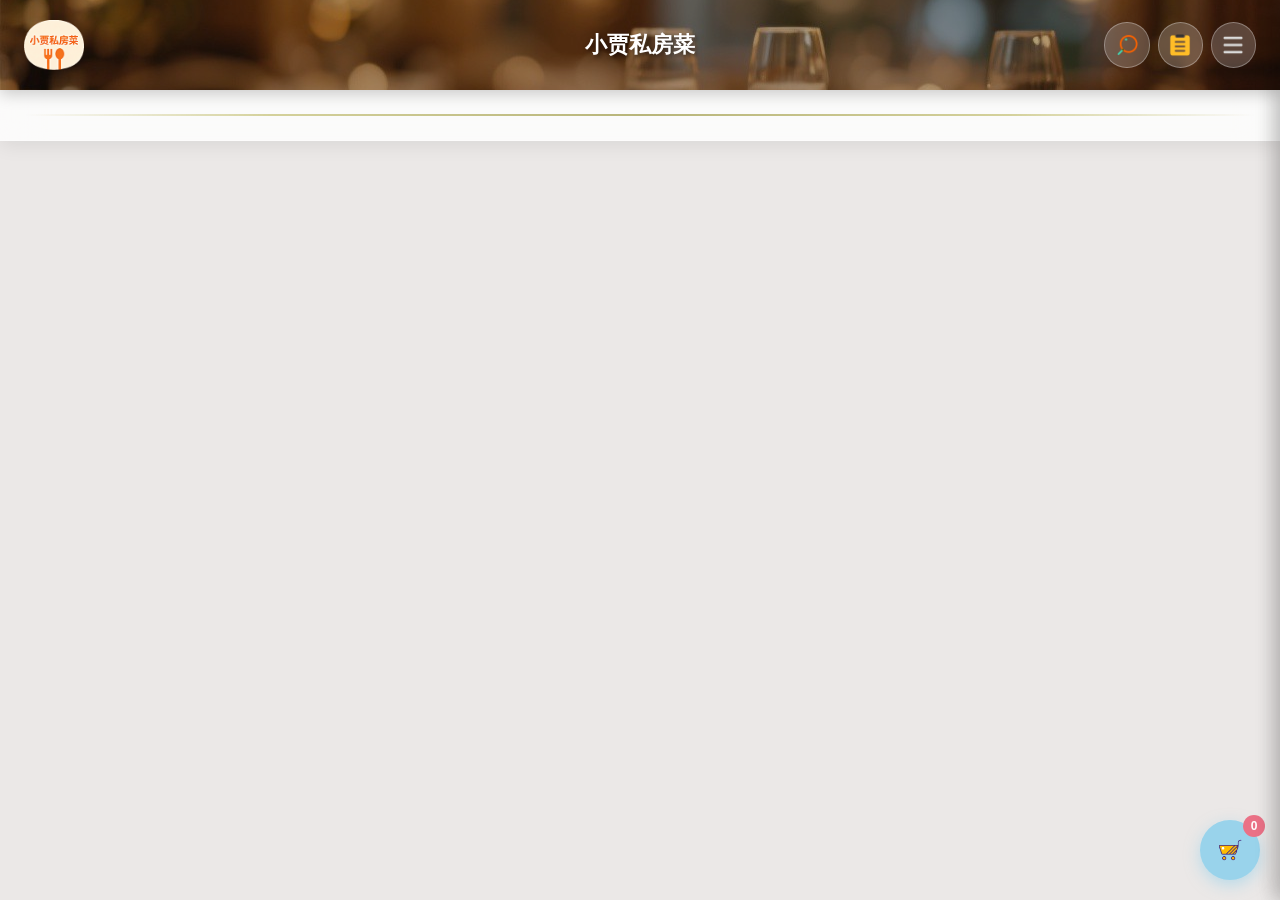
==== index.html @ c663b69a "增加用户登陆、订单详情查看等功能" ====
<!DOCTYPE html>
<html lang="zh-CN">
<head>
    <meta charset="UTF-8">
    <meta name="viewport" content="width=device-width, initial-scale=1.0">
    <title>小贾私房菜</title>
    <link rel="stylesheet" href="style.css">
</head>
<body>
    <!-- 顶部导航栏 -->
    <header class="header">
        <div class="header-left">
            <img id="logo" src="img/icon/logo.png" alt="logo" height="50" onclick="toggleEditMode()">
        </div>
        <div class="header-center">
            <h1 class="logo-text">小贾私房菜</h1>
        </div>
        <div class="header-right">
            <button id="search-toggle" class="search-button">
                <img src="img/icon/search.png" alt="搜索" width="24" height="24">
            </button>
            <button id="orders-toggle" class="orders-button" onclick="window.location.href='orders.html'">
                <img src="img/icon/orders.png" alt="订单" width="24" height="24">
            </button>
            <button id="admin-toggle" class="admin-button">
                <img src="img/icon/manage.png" alt="管理员" width="24" height="24">
            </button>
        </div>
    </header>

    <!-- 搜索弹窗 -->
    <div class="search-modal" id="search-modal">
        <div class="search-modal-content">
            <input type="text" id="search-input" placeholder="搜索菜品、价格或描述..." autofocus>
            <button id="search-close" class="search-close">
                <img src="img/icon/close.png" alt="关闭" width="20" height="20">
            </button>
        </div>
    </div>

    <!-- 标签筛选栏 -->
    <div class="tags-container">
        <div class="primary-tags-container" id="primary-tags-container">
            <!-- 一级标签将通过JS动态生成 -->
        </div>
        <div class="tags-divider"></div>
        <div class="secondary-tags-container" id="secondary-tags-container">
            <!-- 二级标签将通过JS动态生成 -->
        </div>
    </div>

    <!-- 主内容区 -->
    <main class="main-content">
        <!-- 菜品卡片将通过JS动态生成 -->
        <div class="menu-grid" id="menu-grid">
        </div>
    </main>

    <!-- 购物车按钮 -->
    <button class="cart-button" id="cart-button">
        <img src="img/icon/购物车.png" alt="购物车" width="28" height="28">
        <span class="cart-badge" id="cart-badge">0</span>
    </button>

    <!-- 购物车弹窗 -->
    <div class="cart-sidebar" id="cart-sidebar">
        <div class="cart-sidebar-header">
            <h3>购物车</h3>
            <button class="cart-close" id="cart-close">
                <img src="img/icon/close.png" alt="关闭" width="20" height="20">
            </button>
        </div>
        <div class="cart-sidebar-content">
            <div class="cart-items" id="cart-items">
                <!-- 购物车项目将通过JS动态生成 -->
            </div>
        </div>
        <div class="cart-sidebar-footer">
            <div class="cart-note">
                <label for="cart-note-input">备注</label>
                <textarea id="cart-note-input" placeholder="请输入备注信息（选填）"></textarea>
            </div>
            <div class="cart-summary">
                <div class="summary-row total-row">
                    <span>总计</span>
                    <span id="total-amount">¥0.00</span>
                </div>
            </div>
            <button class="checkout-button" id="checkout-button">去结算</button>
        </div>
    </div>

    <!-- 菜品详情模态框 -->
    <div class="modal" id="dish-modal">
        <div class="modal-content">
            <button class="modal-close" id="modal-close">
                <img src="img/icon/close.png" alt="关闭" width="24" height="24">
            </button>
            <div class="dish-detail" id="dish-detail">
                <!-- 菜品详情将通过JS动态生成 -->
            </div>
        </div>
    </div>

    <!-- 登录弹窗 -->
    <div class="login-modal" id="login-modal">
        <div class="login-modal-content">
            <div class="login-header">
                <h2>用户登录</h2>
                <button id="login-close" class="login-close">
                    <img src="img/icon/close.png" alt="关闭" width="20" height="20">
                </button>
            </div>
            <div class="login-body">
                <form id="login-form">
                    <div class="form-group">
                        <label for="login-username">账号</label>
                        <input type="text" id="login-username" placeholder="请输入账号" required>
                    </div>
                    <div class="form-group">
                        <label for="login-password">密码</label>
                        <input type="password" id="login-password" placeholder="请输入密码" required>
                    </div>
                    <button type="submit" class="login-submit">登录</button>
                </form>
                <div class="login-error" id="login-error"></div>
            </div>
        </div>
    </div>

    <!-- 个人中心页面 -->
    <div class="user-panel" id="user-panel">
        <div class="user-header">
            <h2>个人中心</h2>
            <button id="user-close" class="user-close">
                <img src="img/icon/close.png" alt="关闭" width="24" height="24">
            </button>
        </div>
        <div class="user-content">
            <div class="user-info">
                <div class="user-avatar">
                    <span class="avatar-text">用户</span>
                </div>
                <div class="user-details">
                    <h3 id="user-name">未登录</h3>
                    <div class="user-balance">
                        <span class="balance-label">账户余额</span>
                        <span class="balance-value" id="user-balance">¥0.00</span>
                    </div>
                </div>
            </div>
            
            <div class="user-section">
                <h4>最新订单</h4>
                <div class="user-orders" id="user-orders">
                    <!-- 用户订单将通过JS动态生成 -->
                </div>
            </div>

            <button id="logout-button" class="logout-button">退出登录</button>
        </div>
    </div>
    
    <!-- 订单详情弹窗 -->
    <div class="order-detail-modal" id="user-order-detail-modal">
        <div class="order-detail-modal-content">
            <div class="order-detail-modal-header">
                <h2>订单详情</h2>
                <button id="user-order-detail-close" class="order-detail-modal-close">
                    <img src="img/icon/close.png" alt="关闭" width="20" height="20">
                </button>
            </div>
            <div class="order-detail-modal-body" id="user-order-detail-body"></div>
        </div>
    </div>
    
    <!-- 编辑菜品面板 -->
    <div class="edit-panel" id="edit-panel">
        <div class="edit-header">
            <h2>编辑菜品</h2>
            <button id="edit-close" class="edit-close">
                <img src="img/icon/close.png" alt="关闭" width="24" height="24">
            </button>
        </div>
        <div class="edit-content">
            <form id="edit-dish-form">
                <input type="text" placeholder="菜品名称" id="edit-dish-name">
                <input type="number" placeholder="价格" id="edit-dish-price">
                <input type="text" placeholder="图片URL" id="edit-dish-image">
                <textarea placeholder="菜品简介" id="edit-dish-desc"></textarea>
                <textarea placeholder="详细描述" id="edit-dish-detail-desc"></textarea>
                <textarea placeholder="制作方法" id="edit-dish-method"></textarea>
                <textarea placeholder="用料" id="edit-dish-ingredients"></textarea>
                <input type="text" placeholder="标签 (用英文逗号分隔)" id="edit-dish-tags">
                <button type="submit">保存修改</button>
            </form>
        </div>
    </div>

    <script src="script-api-simple.js"></script>
</body>
</html>
---- style.css ----
/* 全局样式 */
* {
    margin: 0;
    padding: 0;
    box-sizing: border-box;
}

body {
    font-family: 'Helvetica Neue', Arial, sans-serif;
    background-color: #EBE8E7;
    color: #333;
    line-height: 1.6;
}

/* 顶部导航栏 */
.header {
    display: flex;
    align-items: center;
    justify-content: space-between;
    padding: 1rem 1.5rem;
    background-image: url('./img/icon/bg_img.jpeg');
    background-size: cover;
    background-position: center;
    background-repeat: no-repeat;
    box-shadow: 0 4px 15px rgba(0, 0, 0, 0.2);
    position: sticky;
    top: 0;
    z-index: 900;
    height: 90px;
    position: relative;
}

.header::before {
    content: '';
    position: absolute;
    top: 0;
    left: 0;
    right: 0;
    bottom: 0;
    background: rgba(0, 0, 0, 0.3);
    z-index: 0;
}

.header > * {
    position: relative;
    z-index: 1;
}

.header-left {
    display: flex;
    align-items: center;
}

.header-center {
    position: absolute;
    left: 50%;
    transform: translateX(-50%);
    display: flex;
    align-items: center;
}

.header-right {
    display: flex;
    align-items: center;
    gap: 0.5rem;
}

.search-button {
    background: rgba(255, 255, 255, 0.2);
    backdrop-filter: blur(10px);
    border: 1px solid rgba(255, 255, 255, 0.3);
    border-radius: 50%;
    padding: 0.6rem;
    cursor: pointer;
    transition: all 0.3s ease;
    display: flex;
    align-items: center;
    justify-content: center;
}

.search-button:hover {
    background: rgba(255, 255, 255, 0.3);
    transform: scale(1.05);
}

.admin-button {
    background: rgba(255, 255, 255, 0.2);
    backdrop-filter: blur(10px);
    border: 1px solid rgba(255, 255, 255, 0.3);
    border-radius: 50%;
    padding: 0.6rem;
    cursor: pointer;
    transition: all 0.3s ease;
    display: flex;
    align-items: center;
    justify-content: center;
}

.admin-button:hover {
    background: rgba(255, 255, 255, 0.3);
    transform: scale(1.05);
}

.orders-button {
    background: rgba(255, 255, 255, 0.2);
    backdrop-filter: blur(10px);
    border: 1px solid rgba(255, 255, 255, 0.3);
    border-radius: 50%;
    padding: 0.6rem;
    cursor: pointer;
    display: flex;
    align-items: center;
    justify-content: center;
    transition: all 0.3s ease;
}

.orders-button:hover {
    background: rgba(255, 255, 255, 0.3);
    transform: scale(1.05);
}

.logo-text {
    color: white;
    font-size: 1.4rem;
    font-weight: bold;
    text-shadow: 2px 2px 4px rgba(0, 0, 0, 0.5);
    margin: 0;
}

/* 标签筛选栏 */
.search-modal {
    display: none;
    position: fixed;
    top: 80px;
    left: 0;
    right: 0;
    z-index: 1000;
    background: rgba(0, 0, 0, 0.5);
    padding: 1rem;
    animation: fadeIn 0.3s ease;
}

.search-modal.active {
    display: block;
}

.search-modal-content {
    display: flex;
    align-items: center;
    max-width: 500px;
    margin: 0 auto;
    background: white;
    border-radius: 25px;
    padding: 0.5rem;
    box-shadow: 0 10px 30px rgba(0, 0, 0, 0.2);
}

.search-modal-content input {
    flex: 1;
    padding: 0.8rem 1rem;
    border: none;
    border-radius: 20px;
    font-size: 1rem;
    outline: none;
}

.search-close {
    background: none;
    border: none;
    padding: 0.5rem;
    cursor: pointer;
    border-radius: 50%;
    transition: all 0.3s ease;
}

.search-close:hover {
    background: #f0f0f0;
}

/* 标签筛选栏 */
.tags-container {
    background: rgba(255, 255, 255, 0.8);
    backdrop-filter: blur(20px);
    -webkit-backdrop-filter: blur(20px);
    padding: 1rem 1.5rem;
    box-shadow: 0 4px 20px rgba(0, 0, 0, 0.08);
    position: sticky;
    top: 0;
    z-index: 800;
    border-bottom: 1px solid rgba(255, 255, 255, 0.3);
}

.primary-tags-container {
    width: 100%;
    margin-bottom: 0.5rem;
}

.secondary-tags-container {
    width: 100%;
}

/* 一级标签行 */
.primary-tags-row {
    display: flex;
    gap: 0.8rem;
    align-items: center;
    width: 100%;
    overflow-x: auto;
    white-space: nowrap;
    padding-bottom: 0.3rem;
    scrollbar-width: none;
    -ms-overflow-style: none;
}

.primary-tags-row::-webkit-scrollbar {
    display: none;
}

/* 行间分隔线 */
.tags-divider {
    height: 2px;
    background: linear-gradient(90deg, transparent, #d4d19b 20%, #b8b57a 50%, #d4d19b 80%, transparent);
    border-radius: 1px;
    margin: 0.5rem 0;
}

/* 二级标签行 */
.secondary-tags-row {
    display: flex;
    flex-direction: row;
    gap: 0.5rem;
    align-items: center;
    width: 100%;
    overflow-x: auto;
    white-space: nowrap;
    padding-bottom: 0.3rem;
    scrollbar-width: none;
    -ms-overflow-style: none;
}

.secondary-tags-row::-webkit-scrollbar {
    display: none;
}

.tag-category-title {
    font-size: 0.85rem;
    font-weight: bold;
    padding: 0.4rem 0.7rem;
    background: rgba(122, 119, 185, 0.15);
    backdrop-filter: blur(10px);
    -webkit-backdrop-filter: blur(10px);
    border-radius: 18px;
    cursor: pointer;
    transition: all 0.3s ease;
    display: inline-flex;
    align-items: center;
    gap: 0.5rem;
    border: 1px solid rgba(122, 119, 185, 0.2);
}

.tag-category-title:hover {
    background: rgba(122, 119, 185, 0.25);
    transform: scale(1.02);
}

.tag-category-title.active {
    transform: scale(1.05);
    box-shadow: 
        0 0 0 1.5px currentColor,
        0 2px 8px rgba(0, 0, 0, 0.15);
    border-width: 1.5px;
    border-style: solid;
    animation: tagPulse 0.4s ease-out;
}

.tag-category-title.active::after {
    content: '✓';
    margin-left: 4px;
    font-weight: bold;
    font-size: 0.7rem;
}

.dropdown-icon {
    transition: transform 0.3s ease;
    flex-shrink: 0;
}

.tag-category.expanded .dropdown-icon {
    transform: rotate(180deg);
}

.tag-category-title:hover {
    background-color: #e8e8e8;
    transform: translateX(3px);
}

.tag-sub-container {
    display: none;
    animation: fadeIn 0.3s ease;
    white-space: nowrap;
}

.tag-category.expanded .tag-category-title {
    background-color: #7A77B9;
    color: white;
}

/* 响应式设计 */
@media (max-width: 430px) {
    .tags-container {
        padding: 0.8rem 1rem;
    }
    
    .primary-tags-container {
        margin-bottom: 0.8rem;
    }
    
    .primary-tags-row {
        display: flex;
        gap: 0.5rem;
        align-items: center;
        width: 100%;
        overflow-x: auto;
        white-space: nowrap;
        padding-bottom: 0.5rem;
        scrollbar-width: none;
        -ms-overflow-style: none;
    }
    
    .primary-tags-row::-webkit-scrollbar {
        display: none;
    }
    
    .tags-divider {
        margin: 0.8rem 0;
    }
    
    .secondary-tags-row {
        display: flex;
        flex-direction: row;
        gap: 0.4rem;
        margin-top: 0;
        padding-top: 0.5rem;
        width: 100%;
        border-top: 1px solid #f0f0f0;
        overflow-x: auto;
        white-space: nowrap;
        padding-bottom: 0.5rem;
        scrollbar-width: none;
        -ms-overflow-style: none;
    }
    
    .secondary-tags-row::-webkit-scrollbar {
        display: none;
    }
    
    .tag-category-title {
        font-size: 0.8rem;
        padding: 0.4rem 0.6rem;
    }
    
    .tag {
        font-size: 0.8rem;
        padding: 0.3rem 0.6rem;
    }
    
    /* 确保标签分类不换行 */
    .tag-category {
        display: inline-block;
        white-space: nowrap;
    }
    
    /* 移动端缩小按钮尺寸 */
    .search-button,
    .admin-button,
    .orders-button {
        padding: 0.3rem;
    }
    
    .search-button img,
    .admin-button img,
    .orders-button img {
        width: 18px;
        height: 18px;
    }
    
    /* 移动端缩小logo */
    #logo {
        height: 40px;
    }
    
    /* 移动端隐藏中间文字，避免与logo重复 */
    .header-center {
        display: none;
    }
    
    .header {
        padding: 0.6rem 1rem;
        height: 70px;
    }
}

@keyframes fadeIn {
    from {
        opacity: 0;
        transform: translateY(-10px);
    }
    to {
        opacity: 1;
        transform: translateY(0);
    }
}

.tag {
    padding: 0.5rem 0.8rem;
    border-radius: 16px;
    color: white;
    cursor: pointer;
    transition: all 0.3s ease;
    font-size: 0.88rem;
    font-weight: 500;
    border: 2px solid transparent;
    line-height: 1;
}

.tag:hover {
    transform: translateY(-2px) scale(1.05);
}

.tag.active {
    transform: scale(1.1);
    box-shadow: 
        0 0 0 2px currentColor,
        0 4px 15px rgba(0, 0, 0, 0.2);
    border-width: 2px;
    border-style: solid;
    animation: tagPulse 0.6s ease-out;
}

@keyframes tagPulse {
    0% {
        transform: scale(1);
    }
    30% {
        transform: scale(1.25);
    }
    50% {
        transform: scale(1.1);
    }
    70% {
        transform: scale(1.18);
    }
    100% {
        transform: scale(1.15);
    }
}

.tag.active::after {
    content: '✓';
    margin-left: 4px;
    font-weight: bold;
    font-size: 0.8rem;
}

/* 标签颜色与菜品卡片标签颜色一致 */
.tag.炒菜 {
    background-color: #FF6B6B;
    color: white;
}

.tag.炖菜 {
    background-color: #4ECDC4;
    color: white;
}

.tag.卤菜 {
    background-color: #45B7D1;
    color: white;
}

.tag.红烧 {
    background-color: #96CEB4;
    color: white;
}

.tag.清蒸 {
    background-color: #FFEAA7;
    color: #333;
}

.tag.营养 {
    background-color: #DDA0DD;
    color: white;
}

.tag.丰富 {
    background-color: #98D8C8;
    color: #333;
}

.tag.重口 {
    background-color: #F7DC6F;
    color: #333;
}

.tag.清淡 {
    background-color: #85C1E9;
    color: white;
}

.tag.凉拌 {
    background-color: #BB8FCE;
    color: white;
}

.tag.健康 {
    background-color: #58D68D;
    color: white;
}

.tag.低脂 {
    background-color: #85C1E9;
    color: white;
}

.tag.主食 {
    background-color: #F39C12;
    color: white;
}

.tag.蒸菜 {
    background-color: #AED6F1;
    color: #333;
}

/* 主内容区 */
.main-content {
    padding: 2rem;
}

/* 响应式设计 */
@media (max-width: 768px) {
    .main-content {
        padding: 1rem;
    }
}

.menu-grid {
    display: grid;
    grid-template-columns: repeat(auto-fill, minmax(280px, 1fr));
    gap: 1.5rem;
}

/* iPhone 14 特定适配 */
@media (max-width: 390px) {
    .menu-grid {
        grid-template-columns: repeat(2, 1fr);
        gap: 1rem;
        padding: 0.5rem;
    }
    
    .dish-card {
        margin: 0;
    }
    
    .dish-info {
        padding: 1rem;
    }
    
    .dish-name {
        font-size: 1rem;
    }
    
    .dish-price {
        font-size: 1rem;
        justify-content: space-between;
    }
    
    .dish-desc {
        font-size: 0.8rem;
        margin-bottom: 0.5rem;
    }
    
    .dish-tag {
        font-size: 0.7rem;
        padding: 0.15rem 0.4rem;
    }
}

/* 菜品卡片 */
.dish-card {
    background-color: white;
    border-radius: 15px;
    overflow: hidden;
    box-shadow: 0 5px 15px rgba(0, 0, 0, 0.1);
    transition: all 0.3s ease;
    cursor: pointer;
}

.dish-card:hover {
    transform: translateY(-10px);
    box-shadow: 0 10px 25px rgba(0, 0, 0, 0.15);
}

.dish-image {
    width: 100%;
    height: 200px;
    background-color: #F2C76E;
    display: flex;
    align-items: center;
    justify-content: center;
    font-size: 3rem;
    color: white;
    position: relative;
}

.dish-actions {
    position: absolute;
    top: 8px;
    right: 8px;
    display: flex;
    gap: 4px;
    z-index: 10;
}

.dish-action-btn {
    width: 32px;
    height: 32px;
    border: none;
    border-radius: 50%;
    background-color: rgba(255, 255, 255, 0.8);
    display: flex;
    align-items: center;
    justify-content: center;
    cursor: pointer;
    transition: all 0.3s ease;
}

.dish-action-btn:hover {
    background-color: white;
    transform: scale(1.1);
}

.dish-info {
    padding: 0.6rem;
}

.dish-name {
    font-size: 1rem;
    font-weight: bold;
    margin-bottom: 0.1rem;
    color: #333;
}

.dish-price {
    font-size: 1rem;
    font-weight: bold;
    color: #EA7186;
    margin-bottom: 0.1rem;
    display: flex;
    align-items: center;
    gap: 0.5rem;
    justify-content: space-between;
}

.add-to-cart-btn {
    background-color: #6ae7ad;
    color: white;
    border: none;
    padding: 0.3rem 0.6rem;
    border-radius: 4px;
    font-size: 0.75rem;
    cursor: pointer;
    transition: background-color 0.3s;
}

.add-to-cart-btn:hover {
    background-color: #45a049;
}

.dish-desc {
    font-size: 0.8rem;
    color: #666;
    margin-bottom: 0.2rem;
    line-height: 1.3;
}

.dish-tags {
    display: flex;
    flex-wrap: wrap;
    gap: 0.2rem;
    margin-bottom: 0.2rem;
}

.dish-tag {
    padding: 0.15rem 0.4rem;
    border-radius: 8px;
    color: white;
    font-size: 0.7rem;
}

/* 标签颜色通过JavaScript动态生成 */

.dish-tag.more {
    background-color: #999;
    color: white;
}

.dish-quantity {
    display: flex;
    align-items: center;
    justify-content: flex-end;
    margin-top: 0.8rem;
}

.quantity-control {
    display: flex;
    align-items: center;
    gap: 0.4rem;
    background-color: #f8f8f8;
    padding: 0.2rem 0.6rem;
    border-radius: 15px;
}

.quantity-btn {
    width: 24px;
    height: 24px;
    border: 1px solid #BD9DEA;
    background-color: white;
    border-radius: 50%;
    cursor: pointer;
    display: flex;
    align-items: center;
    justify-content: center;
    transition: all 0.3s ease;
    font-size: 0.9rem;
}

.quantity-btn:hover {
    background-color: #BD9DEA;
    color: white;
}

.quantity {
    min-width: 24px;
    text-align: center;
    font-size: 0.9rem;
}

.add-to-cart {
    padding: 0.4rem 0.8rem;
    background-color: #F2C76E;
    color: white;
    border: none;
    border-radius: 15px;
    cursor: pointer;
    transition: all 0.3s ease;
    font-weight: bold;
    font-size: 0.9rem;
}

.add-to-cart:hover {
    background-color: #EA7186;
    transform: translateY(-2px);
}

.edit-dish-btn {
    padding: 0.4rem 0.8rem;
    background-color: #7A77B9;
    color: white;
    border: none;
    border-radius: 15px;
    cursor: pointer;
    transition: all 0.3s ease;
    font-weight: bold;
    margin-left: 0.8rem;
    font-size: 0.9rem;
}

.edit-dish-btn:hover {
    background-color: #BD9DEA;
    transform: translateY(-2px);
}

/* 购物车 */
/* 购物车按钮 */
.cart-button {
    position: fixed;
    right: 20px;
    bottom: 20px;
    z-index: 800;
    width: 60px;
    height: 60px;
    border-radius: 50%;
    background-color: #99d3eb;
    border: none;
    cursor: pointer;
    display: flex;
    align-items: center;
    justify-content: center;
    box-shadow: 0 5px 15px rgba(135, 206, 235, 0.5);
    transition: all 0.3s ease;
}

.cart-button:hover {
    transform: scale(1.1);
    background-color: #6BBED5;
}

.cart-button img {
    width: 28px;
    height: 28px;
}

.cart-button .cart-badge {
    position: absolute;
    top: -5px;
    right: -5px;
    min-width: 22px;
    height: 22px;
    background-color: #EA7186;
    color: white;
    border-radius: 50%;
    font-size: 0.75rem;
    display: flex;
    align-items: center;
    justify-content: center;
    padding: 0 5px;
    font-weight: bold;
}

/* 购物车侧边栏 */
.cart-sidebar {
    position: fixed;
    top: 0;
    right: -400px;
    width: 400px;
    height: 100vh;
    background-color: white;
    box-shadow: -5px 0 20px rgba(0, 0, 0, 0.15);
    z-index: 900;
    transition: right 0.3s ease;
    display: flex;
    flex-direction: column;
}

.cart-sidebar.active {
    right: 0;
}

.cart-sidebar-header {
    display: flex;
    align-items: center;
    justify-content: space-between;
    padding: 1rem 1.5rem;
    background-color: #7A77B9;
    color: white;
}

.cart-sidebar-header h3 {
    margin: 0;
    font-size: 1.2rem;
}

.cart-close {
    background: none;
    border: none;
    color: white;
    cursor: pointer;
    padding: 0.3rem;
    border-radius: 50%;
    transition: all 0.3s ease;
    display: flex;
    align-items: center;
    justify-content: center;
}

.cart-close:hover {
    background-color: rgba(255, 255, 255, 0.2);
}

.cart-sidebar-content {
    flex: 1;
    padding: 1rem 1.5rem;
    overflow-y: auto;
}

.cart-sidebar-footer {
    padding: 1rem 1.5rem;
    border-top: 1px solid #EBE8E7;
    background-color: white;
}

.cart-note {
    margin-bottom: 1rem;
}

.cart-note label {
    display: block;
    font-size: 0.9rem;
    font-weight: 500;
    color: #333;
    margin-bottom: 0.5rem;
}

.cart-note textarea {
    width: 100%;
    min-height: 60px;
    padding: 0.75rem;
    border: 1px solid #EBE8E7;
    border-radius: 8px;
    font-size: 0.9rem;
    resize: vertical;
    font-family: inherit;
    box-sizing: border-box;
    transition: border-color 0.3s ease;
}

.cart-note textarea:focus {
    outline: none;
    border-color: #7A77B9;
}

.cart-note textarea::placeholder {
    color: #999;
}

.cart-items {
    margin-bottom: 1rem;
}

.cart-item {
    display: flex;
    align-items: center;
    padding: 1rem 0;
    border-bottom: 1px solid #EBE8E7;
    transition: all 0.3s ease;
    gap: 1rem;
}

.cart-item-image {
    width: 60px;
    height: 60px;
    object-fit: cover;
    border-radius: 8px;
}

.cart-item-delete {
    background: none;
    border: none;
    cursor: pointer;
    padding: 0.3rem;
    color: #999;
    transition: color 0.3s ease;
}

.cart-item-delete:hover {
    color: #EA7186;
}

.cart-item:hover {
    background-color: #f9f9f9;
}

.cart-item-info {
    flex: 1;
}

.cart-item-name {
    font-weight: bold;
    margin-bottom: 0.3rem;
    font-size: 1rem;
}

.cart-item-price {
    font-size: 0.95rem;
    color: #EA7186;
}

.cart-item-quantity {
    display: flex;
    align-items: center;
    gap: 0.5rem;
}

.cart-summary {
    margin-bottom: 1rem;
}

.summary-row {
    display: flex;
    align-items: center;
    justify-content: space-between;
    padding: 0.3rem 0;
    font-size: 0.95rem;
}

.summary-row.total-row {
    font-weight: bold;
    font-size: 1.1rem;
    margin-top: 0.5rem;
    padding-top: 0.5rem;
    border-top: 1px solid #EBE8E7;
}

.checkout-button {
    width: 100%;
    padding: 1rem;
    background-color: #EA7186;
    color: white;
    border: none;
    border-radius: 25px;
    cursor: pointer;
    transition: all 0.3s ease;
    font-weight: bold;
    font-size: 1rem;
}

.checkout-button:hover {
    background-color: #F2C76E;
    transform: translateY(-2px);
}

/* 菜品详情模态框 */
.modal {
    position: fixed;
    top: 0;
    left: 0;
    width: 100%;
    height: 100%;
    background-color: rgba(0, 0, 0, 0.8);
    display: flex;
    align-items: center;
    justify-content: center;
    z-index: 2000;
    opacity: 0;
    visibility: hidden;
    transition: all 0.3s ease;
}

.modal.active {
    opacity: 1;
    visibility: visible;
}

.modal-content {
    background-color: white;
    border-radius: 20px;
    width: 90%;
    max-width: 800px;
    max-height: 70vh;
    overflow-y: auto;
    position: relative;
    transform: scale(0.8);
    transition: all 0.3s ease;
    /* 隐藏滚动条但保留滚动能力 */
    scrollbar-width: none; /* Firefox */
    -ms-overflow-style: none; /* IE and Edge */
}

/* 隐藏滚动条 - Chrome, Safari and Opera */
.modal-content::-webkit-scrollbar {
    display: none;
}

.modal.active .modal-content {
    transform: scale(1);
}

.modal-close {
    position: absolute;
    top: 1rem;
    right: 1rem;
    background: none;
    border: none;
    font-size: 1.5rem;
    cursor: pointer;
    color: #666;
    z-index: 10;
    width: 40px;
    height: 40px;
    border-radius: 50%;
    display: flex;
    align-items: center;
    justify-content: center;
    transition: all 0.3s ease;
}

.modal-close:hover {
    background-color: #EBE8E7;
    color: #333;
}

.dish-detail {
    padding: 2rem;
}

.dish-detail-image {
    width: 100%;
    height: 300px;
    background-color: #F2C76E;
    border-radius: 15px;
    margin-bottom: 2rem;
    display: flex;
    align-items: center;
    justify-content: center;
    font-size: 5rem;
    color: white;
}

.dish-detail-name {
    font-size: 1.5rem;
    font-weight: bold;
    margin-bottom: 0.5rem;
    color: #333;
    overflow: hidden;
    text-overflow: ellipsis;
    white-space: nowrap;
    max-width: 100%;
}

.dish-detail-price-section {
    display: flex;
    align-items: center;
    justify-content: space-between;
    margin-bottom: 0.5rem;
}

.dish-detail-price {
    font-size: 1.5rem;
    font-weight: bold;
    color: #EA7186;
}


.dish-detail-tags {
    display: flex;
    flex-wrap: wrap;
    gap: 0.3rem;
    margin-bottom: 1rem;
}


.dish-detail-section {
    margin-bottom: 1.5rem;
}

.dish-detail-section h4 {
    font-size: 1.2rem;
    font-weight: bold;
    margin-bottom: 1rem;
    color: #7A77B9;
}

.dish-detail-section p {
    line-height: 1.6;
    color: #666;
}

/* 管理员模式 */
.admin-panel {
    position: fixed;
    top: 0;
    right: -500px;
    width: 500px;
    height: 100vh;
    background-color: white;
    box-shadow: -5px 0 20px rgba(0, 0, 0, 0.15);
    z-index: 1500;
    transition: all 0.3s ease;
    overflow-y: auto;
}

.admin-panel.active {
    right: 0;
}

.admin-header {
    display: flex;
    align-items: center;
    justify-content: space-between;
    padding: 1.5rem;
    background-color: #7A77B9;
    color: white;
}

.admin-close {
    background: none;
    border: none;
    color: white;
    cursor: pointer;
    padding: 0.3rem;
    border-radius: 50%;
    transition: all 0.3s ease;
}

.admin-close:hover {
    background-color: rgba(255, 255, 255, 0.2);
}

.admin-content {
    padding: 2rem;
}

.admin-section {
    margin-bottom: 3rem;
}

.admin-section h4 {
    font-size: 1.2rem;
    font-weight: bold;
    margin-bottom: 1.5rem;
    color: #7A77B9;
}

.github-save-btn {
    padding: 0.8rem;
    background-color: #24292E;
    color: white;
    border: none;
    border-radius: 8px;
    cursor: pointer;
    transition: all 0.3s ease;
    font-weight: bold;
    width: 100%;
}

.github-save-btn:hover {
    background-color: #3D444D;
    transform: translateY(-2px);
}

.github-save-btn:disabled {
    background-color: #888;
    cursor: not-allowed;
    transform: none;
}

.save-status {
    margin-top: 1rem;
    font-size: 0.9rem;
    text-align: center;
    color: #666;
}

.save-status.success {
    color: #27AE60;
}

.save-status.error {
    color: #E74C3C;
}

#dish-form, #tag-form {
    display: flex;
    flex-direction: column;
    gap: 1rem;
}

#dish-form input, #dish-form textarea, #tag-form input {
    padding: 0.8rem;
    border: 1px solid #EBE8E7;
    border-radius: 8px;
    font-size: 1rem;
    outline: none;
    transition: all 0.3s ease;
}

#dish-form input:focus, #dish-form textarea:focus, #tag-form input:focus {
    border-color: #7A77B9;
    box-shadow: 0 0 0 3px rgba(122, 119, 185, 0.1);
}

#dish-form textarea {
    resize: vertical;
    min-height: 100px;
}

#dish-form button, #tag-form button {
    padding: 0.8rem;
    background-color: #7A77B9;
    color: white;
    border: none;
    border-radius: 8px;
    cursor: pointer;
    transition: all 0.3s ease;
    font-weight: bold;
}

#dish-form button:hover, #tag-form button:hover {
    background-color: #BD9DEA;
    transform: translateY(-2px);
}

/* 编辑模式 */
.edit-panel {
    position: fixed;
    top: 0;
    left: -100%;
    width: 90%;
    max-width: 500px;
    height: 100vh;
    background-color: white;
    box-shadow: 5px 0 20px rgba(0, 0, 0, 0.15);
    z-index: 1500;
    transition: all 0.3s ease;
    overflow-y: auto;
}

@media (max-width: 480px) {
    .edit-panel {
        width: 95%;
    }
}

.edit-panel.active {
    left: 0;
}

.edit-header {
    display: flex;
    align-items: center;
    justify-content: space-between;
    padding: 1.5rem;
    background-color: #F2C76E;
    color: white;
}

.edit-close {
    background: none;
    border: none;
    color: white;
    cursor: pointer;
    padding: 0.3rem;
    border-radius: 50%;
    transition: all 0.3s ease;
}

.edit-close:hover {
    background-color: rgba(255, 255, 255, 0.2);
}

.edit-content {
    padding: 1.5rem;
}

#edit-dish-form {
    display: flex;
    flex-direction: column;
    gap: 1rem;
}

#edit-dish-form input, #edit-dish-form textarea {
    padding: 0.7rem;
    border: 1px solid #EBE8E7;
    border-radius: 8px;
    font-size: 0.9rem;
    outline: none;
    transition: all 0.3s ease;
    width: 100%;
    box-sizing: border-box;
}

#edit-dish-form input:focus, #edit-dish-form textarea:focus {
    border-color: #F2C76E;
    box-shadow: 0 0 0 3px rgba(242, 199, 110, 0.1);
}

#edit-dish-form textarea {
    resize: vertical;
    min-height: 80px;
}

#edit-dish-form button {
    padding: 0.7rem;
    background-color: #F2C76E;
    color: white;
    border: none;
    border-radius: 8px;
    cursor: pointer;
    transition: all 0.3s ease;
    font-weight: bold;
    font-size: 0.9rem;
}

#edit-dish-form button:hover {
    background-color: #EA7186;
    transform: translateY(-2px);
}

@media (max-width: 480px) {
    .edit-content {
        padding: 1rem;
    }
    
    #edit-dish-form input, #edit-dish-form textarea {
        padding: 0.6rem;
        font-size: 0.85rem;
    }
    
    #edit-dish-form textarea {
        min-height: 70px;
    }
    
    #edit-dish-form button {
        padding: 0.6rem;
        font-size: 0.85rem;
    }
}

.tags-list {
    display: flex;
    flex-wrap: wrap;
    gap: 0.5rem;
    margin-bottom: 1.5rem;
}

.tag-item {
    display: flex;
    align-items: center;
    gap: 0.5rem;
    padding: 0.5rem 1rem;
    background-color: #BD9DEA;
    color: white;
    border-radius: 20px;
    font-size: 0.9rem;
}

.tag-remove {
    background: none;
    border: none;
    color: white;
    cursor: pointer;
    font-size: 1.2rem;
    line-height: 1;
}

/* 响应式设计 */
@media (max-width: 768px) {
    .header {
        flex-direction: column;
        gap: 0.5rem;
        padding: 0.5rem;
        height: auto;
        min-height: 60px;
    }

    .search-container {
        width: 100%;
        max-width: none;
        margin: 0;
    }

    .menu-grid {
        grid-template-columns: repeat(2, 1fr);
        padding: 1rem;
        gap: 1rem;
    }

    .cart-container {
        position: fixed;
        right: 1rem;
        bottom: 1rem;
        top: auto;
        transform: none;
        width: 250px;
    }

    .cart-container.ball {
        right: 1rem;
        bottom: 1rem;
        top: auto;
        transform: none;
    }

    .admin-panel {
        width: 100%;
        right: -100%;
    }

    .modal-content {
        width: 95%;
        margin: 1rem;
    }

    .tags-container {
        padding: 0.8rem;
    }

    .tags-wrapper {
        gap: 0.5rem;
        flex-direction: row;
        overflow-x: auto;
        padding-bottom: 0.5rem;
    }

    .tag-category {
        flex-direction: column;
        align-items: flex-start;
        gap: 0.3rem;
        flex-shrink: 0;
    }

    .tag-category-title {
        font-size: 0.85rem;
        padding: 0.4rem 0.6rem;
    }

    .tag-sub-container {
        gap: 0.3rem;
        padding-left: 0.6rem;
    }

    .tag {
        font-size: 0.75rem;
        padding: 0.4rem 0.8rem;
    }
}

/* iPhone 14 特定适配 */
@media (max-width: 390px) {
    .header {
        padding: 0.5rem;
        min-height: 55px;
    }
    
    .logo {
        font-size: 1.2rem;
    }
    
    .search-container {
        margin: 0 0.5rem;
    }
    
    #search-input {
        padding: 0.5rem 0.7rem;
        font-size: 0.8rem;
    }
    
    .tags-container {
        padding: 0.6rem;
    }
    
    .tag {
        font-size: 0.7rem;
        padding: 0.5rem 0.8rem;
    }
}

/* 动画效果 */
@keyframes fadeIn {
    from {
        opacity: 0;
        transform: translateY(20px);
    }
    to {
        opacity: 1;
        transform: translateY(0);
    }
}

.dish-card {
    animation: fadeIn 0.5s ease;
}

/* 滚动条样式 */
::-webkit-scrollbar {
    width: 8px;
}

::-webkit-scrollbar-track {
    background: #f1f1f1;
    border-radius: 10px;
}

::-webkit-scrollbar-thumb {
    background: #BD9DEA;
    border-radius: 10px;
}

::-webkit-scrollbar-thumb:hover {
    background: #7A77B9;
}

/* 登录弹窗 */
.login-modal {
    display: none;
    position: fixed;
    top: 0;
    left: 0;
    width: 100%;
    height: 100%;
    background-color: rgba(0, 0, 0, 0.5);
    z-index: 2000;
    justify-content: center;
    align-items: center;
}

.login-modal.active {
    display: flex;
}

.login-modal-content {
    background-color: white;
    border-radius: 16px;
    width: 90%;
    max-width: 400px;
    overflow: hidden;
    animation: slideUp 0.3s ease;
}

@keyframes slideUp {
    from {
        opacity: 0;
        transform: translateY(20px);
    }
    to {
        opacity: 1;
        transform: translateY(0);
    }
}

.login-header {
    display: flex;
    align-items: center;
    justify-content: space-between;
    padding: 1.5rem;
    background-color: #7A77B9;
    color: white;
}

.login-header h2 {
    font-size: 1.3rem;
    font-weight: 600;
}

.login-close {
    background: none;
    border: none;
    color: white;
    cursor: pointer;
    padding: 0.3rem;
    border-radius: 50%;
    transition: all 0.3s ease;
}

.login-close:hover {
    background-color: rgba(255, 255, 255, 0.2);
}

.login-body {
    padding: 1.5rem;
}

.login-body .form-group {
    margin-bottom: 1rem;
}

.login-body .form-group label {
    display: block;
    margin-bottom: 0.5rem;
    font-weight: 500;
    color: #333;
}

.login-body .form-group input {
    width: 100%;
    padding: 0.8rem;
    border: 1px solid #EBE8E7;
    border-radius: 8px;
    font-size: 0.9rem;
    outline: none;
    transition: all 0.3s ease;
    box-sizing: border-box;
}

.login-body .form-group input:focus {
    border-color: #7A77B9;
    box-shadow: 0 0 0 3px rgba(122, 119, 185, 0.1);
}

.login-submit {
    width: 100%;
    padding: 0.9rem;
    background-color: #7A77B9;
    color: white;
    border: none;
    border-radius: 8px;
    cursor: pointer;
    font-weight: bold;
    font-size: 0.95rem;
    transition: all 0.3s ease;
    margin-top: 0.5rem;
}

.login-submit:hover {
    background-color: #6B68A6;
    transform: translateY(-2px);
}

.login-error {
    margin-top: 1rem;
    padding: 0.8rem;
    background-color: #FFF5F5;
    color: #E74C3C;
    border-radius: 8px;
    font-size: 0.85rem;
    text-align: center;
    display: none;
}

.login-error.show {
    display: block;
}

/* 个人中心面板 */
.user-panel {
    position: fixed;
    top: 0;
    right: -500px;
    width: 500px;
    height: 100vh;
    background-color: white;
    box-shadow: -5px 0 20px rgba(0, 0, 0, 0.15);
    z-index: 1500;
    transition: all 0.3s ease;
    overflow-y: auto;
}

.user-panel.active {
    right: 0;
}

.user-header {
    display: flex;
    align-items: center;
    justify-content: space-between;
    padding: 1.5rem;
    background-color: #7A77B9;
    color: white;
}

.user-close {
    background: none;
    border: none;
    color: white;
    cursor: pointer;
    padding: 0.3rem;
    border-radius: 50%;
    transition: all 0.3s ease;
}

.user-close:hover {
    background-color: rgba(255, 255, 255, 0.2);
}

.user-content {
    padding: 2rem;
}

.user-info {
    display: flex;
    align-items: center;
    gap: 1.5rem;
    margin-bottom: 2rem;
    padding-bottom: 2rem;
    border-bottom: 1px solid #EBE8E7;
}

.user-avatar {
    width: 80px;
    height: 80px;
    border-radius: 50%;
    background: linear-gradient(135deg, #7A77B9, #BD9DEA);
    display: flex;
    justify-content: center;
    align-items: center;
    overflow: hidden;
    padding: 5px;
    box-sizing: border-box;
    flex-shrink: 0;
}

.avatar-text {
    color: white;
    font-size: 1.2rem;
    font-weight: bold;
    text-align: center;
    word-break: keep-all;
    overflow: hidden;
    text-overflow: ellipsis;
    line-height: 1.2;
}

.user-details h3 {
    font-size: 1.3rem;
    font-weight: 600;
    color: #333;
    margin-bottom: 0.5rem;
}

.user-balance {
    display: flex;
    align-items: baseline;
    gap: 0.5rem;
}

.balance-label {
    font-size: 0.9rem;
    color: #999;
}

.balance-value {
    font-size: 1.5rem;
    font-weight: 700;
    color: #E53935;
}

.user-section {
    margin-bottom: 2rem;
}

.user-section h4 {
    font-size: 1.1rem;
    font-weight: 600;
    color: #333;
    margin-bottom: 1rem;
}

.user-orders {
    display: flex;
    flex-direction: column;
    gap: 0.8rem;
}

.user-order-item {
    padding: 1rem;
    background-color: #FAFAFA;
    border-radius: 10px;
}

.user-order-header {
    display: flex;
    justify-content: space-between;
    align-items: center;
    margin-bottom: 0.5rem;
}

.user-order-number {
    font-size: 0.9rem;
    font-weight: 500;
    color: #333;
}

.user-order-total {
    font-size: 0.95rem;
    font-weight: 600;
    color: #E53935;
}

.user-order-date {
    font-size: 0.8rem;
    color: #999;
}

.user-orders.empty {
    text-align: center;
    padding: 2rem;
    color: #999;
}

.logout-button {
    width: 100%;
    padding: 0.9rem;
    background-color: #F5F5F5;
    color: #666;
    border: none;
    border-radius: 8px;
    cursor: pointer;
    font-weight: 500;
    font-size: 0.95rem;
    transition: all 0.3s ease;
}

.logout-button:hover {
    background-color: #EBEBEB;
}

/* 订单详情弹窗 */
.order-detail-modal {
    display: none;
    position: fixed;
    top: 0;
    left: 0;
    width: 100%;
    height: 100%;
    background-color: rgba(0, 0, 0, 0.5);
    z-index: 2500;
    justify-content: center;
    align-items: center;
}

.order-detail-modal.active {
    display: flex;
}

.order-detail-modal-content {
    background-color: white;
    border-radius: 16px;
    width: 90%;
    max-width: 500px;
    max-height: 80vh;
    overflow-y: auto;
    animation: slideUp 0.3s ease;
}

.order-detail-modal-header {
    display: flex;
    align-items: center;
    justify-content: space-between;
    padding: 1.5rem;
    background-color: #7A77B9;
    color: white;
    border-radius: 16px 16px 0 0;
}

.order-detail-modal-header h2 {
    font-size: 1.2rem;
    font-weight: 600;
    margin: 0;
}

.order-detail-modal-close {
    background: none;
    border: none;
    color: white;
    cursor: pointer;
    padding: 0.3rem;
    border-radius: 50%;
    transition: all 0.3s ease;
}

.order-detail-modal-close:hover {
    background-color: rgba(255, 255, 255, 0.2);
}

.order-detail-modal-body {
    padding: 1.5rem;
}

.order-detail-info {
    margin-bottom: 1rem;
    padding: 1rem;
    background-color: #f9f9f9;
    border-radius: 8px;
}

.order-detail-info-row {
    display: flex;
    justify-content: space-between;
    padding: 0.5rem 0;
    font-size: 0.95rem;
}

.order-detail-info-label {
    color: #999;
}

.order-detail-info-value {
    color: #333;
    font-weight: 500;
}

.order-detail-items {
    margin-top: 1rem;
}

.order-detail-items h3 {
    font-size: 1rem;
    font-weight: 600;
    margin-bottom: 0.8rem;
    color: #333;
}

.order-detail-item {
    display: flex;
    justify-content: space-between;
    align-items: center;
    padding: 0.8rem 0;
    border-bottom: 1px solid #f5f5f5;
}

.order-detail-item:last-child {
    border-bottom: none;
}

.order-detail-item-name {
    font-size: 0.95rem;
    color: #333;
}

.order-detail-item-price {
    font-size: 0.95rem;
    color: #666;
}

.order-detail-total {
    display: flex;
    justify-content: space-between;
    align-items: center;
    padding: 1rem 0;
    margin-top: 1rem;
    border-top: 2px solid #7A77B9;
    font-size: 1.1rem;
}

.order-detail-total-label {
    font-weight: 600;
    color: #333;
}

.order-detail-total-value {
    font-weight: 700;
    color: #E53935;
}

.order-detail-note {
    display: flex;
    flex-wrap: wrap;
    gap: 0.5rem;
    margin-top: 1rem;
    padding: 0.8rem;
    background-color: #f8f8f8;
    border-radius: 8px;
    font-size: 0.9rem;
}

.order-detail-note-label {
    font-weight: 600;
    color: #333;
}

.order-detail-note-value {
    flex: 1;
    color: #666;
    word-break: break-all;
}

/* 订单详情链接按钮 */
.order-detail-link {
    display: inline-block;
    margin-left: 0.5rem;
    color: #7A77B9;
    cursor: pointer;
    font-size: 0.85rem;
    font-weight: 500;
    text-decoration: none;
    transition: color 0.3s ease;
}

.order-detail-link:hover {
    color: #6B68A6;
    text-decoration: underline;
}

/* iPhone 手机端适配（包含 iPhone 14、16 Pro Max 等） */
@media (max-width: 500px) {
    .user-panel {
        width: 100%;
        right: -100%;
    }
    
    .user-panel.active {
        right: 0;
    }
    
    .user-header {
        padding: 1rem;
    }
    
    .user-header h2 {
        font-size: 1.1rem;
    }
    
    .user-content {
        padding: 1rem;
    }
    
    .user-info {
        gap: 1rem;
        margin-bottom: 1.5rem;
        padding-bottom: 1.5rem;
    }
    
    .user-avatar {
        width: 60px;
        height: 60px;
        padding: 3px;
    }
    
    .avatar-text {
        font-size: 1rem;
    }
    
    .user-details h3 {
        font-size: 1.1rem;
        margin-bottom: 0.3rem;
    }
    
    .balance-label {
        font-size: 0.8rem;
    }
    
    .balance-value {
        font-size: 1.2rem;
    }
    
    .user-section {
        margin-bottom: 1.5rem;
    }
    
    .user-section h4 {
        font-size: 1rem;
        margin-bottom: 0.8rem;
    }
    
    .user-orders {
        gap: 0.6rem;
    }
    
    .user-order-item {
        padding: 0.8rem;
        border-radius: 8px;
    }
    
    .user-order-header {
        margin-bottom: 0.4rem;
    }
    
    .user-order-number {
        font-size: 0.85rem;
    }
    
    .user-order-total {
        font-size: 0.9rem;
    }
    
    .user-order-date {
        font-size: 0.75rem;
        display: flex;
        align-items: center;
        flex-wrap: wrap;
        gap: 0.3rem;
    }
    
    .order-detail-link {
        font-size: 0.75rem;
        margin-left: 0.3rem;
        white-space: nowrap;
    }
    
    .logout-button {
        padding: 0.8rem;
        font-size: 0.9rem;
    }
    
    /* 订单详情弹窗适配 */
    .order-detail-modal-content {
        width: 95%;
        max-width: none;
        border-radius: 12px;
    }
    
    .order-detail-modal-header {
        padding: 1rem;
        border-radius: 12px 12px 0 0;
    }
    
    .order-detail-modal-header h2 {
        font-size: 1.1rem;
    }
    
    .order-detail-modal-body {
        padding: 1rem;
    }
    
    .order-detail-info {
        padding: 0.8rem;
        margin-bottom: 0.8rem;
    }
    
    .order-detail-info-row {
        padding: 0.4rem 0;
        font-size: 0.9rem;
    }
    
    .order-detail-items h3 {
        font-size: 0.95rem;
        margin-bottom: 0.6rem;
    }
    
    .order-detail-item {
        padding: 0.6rem 0;
    }
    
    .order-detail-item-name {
        font-size: 0.9rem;
    }
    
    .order-detail-total {
        padding: 0.8rem 0;
        font-size: 1rem;
    }
    
    .order-detail-note {
        padding: 0.6rem;
        font-size: 0.85rem;
    }
}
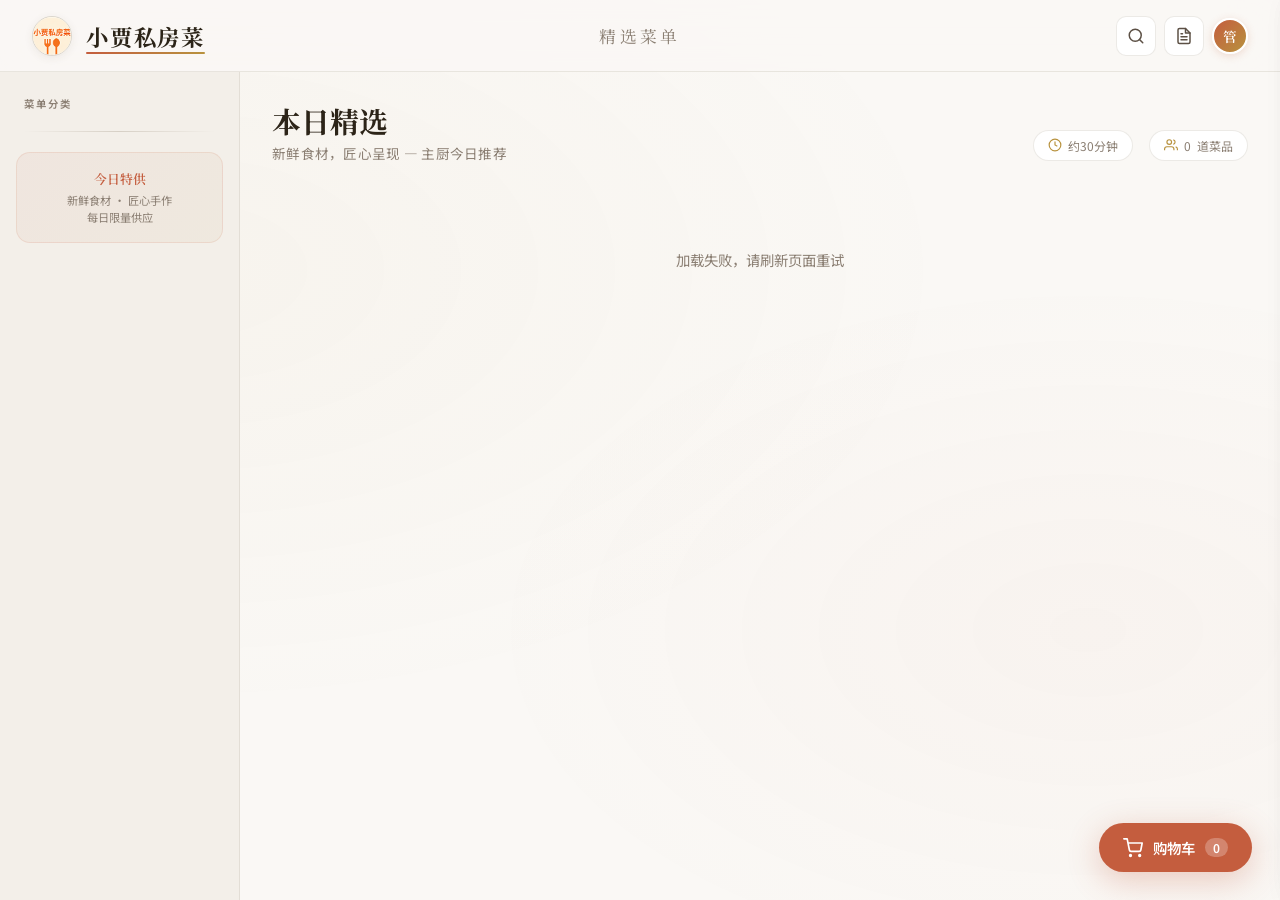
==== commit f0471b09: "前端界面替换" ====
--- a/index.html
+++ b/index.html
@@ -1,202 +1,209 @@
 <!DOCTYPE html>
 <html lang="zh-CN">
 <head>
-    <meta charset="UTF-8">
-    <meta name="viewport" content="width=device-width, initial-scale=1.0">
-    <title>小贾私房菜</title>
-    <link rel="stylesheet" href="style.css">
+<meta charset="UTF-8">
+<meta name="viewport" content="width=device-width, initial-scale=1.0">
+<title>小贾私房菜</title>
+<!-- 预连接谷歌字体，优化字体加载速度 -->
+<link rel="preconnect" href="https://fonts.googleapis.com">
+<!-- 引入中文字体：Noto Serif SC（衬线体，用于标题）和 Noto Sans SC（无衬线体，用于正文） -->
+<link href="https://fonts.googleapis.com/css2?family=Noto+Serif+SC:wght@400;600;700;900&family=Noto+Sans+SC:wght@300;400;500;600&display=swap" rel="stylesheet">
+<!-- 引入主样式文件 -->
+<link rel="stylesheet" href="style.css">
 </head>
 <body>
-    <!-- 顶部导航栏 -->
-    <header class="header">
-        <div class="header-left">
-            <img id="logo" src="img/icon/logo.png" alt="logo" height="50" onclick="toggleEditMode()">
+
+  <!-- ========== 桌面端顶部导航栏 ========== -->
+  <header>
+    <!-- 左侧：Logo 和品牌名称 -->
+    <div class="header-left">
+      <div class="logo-mark">
+        <!-- 品牌Logo图片：使用 img/icon/logo.png -->
+        <img src="img/icon/logo.png" alt="Logo">
+      </div>
+      <span class="brand-name">小贾私房菜</span>
+    </div>
+
+    <!-- 中间：页面标题 -->
+    <div class="header-center">
+      <span class="header-title">精选菜单</span>
+    </div>
+
+    <!-- 右侧：功能按钮区 -->
+    <div class="header-right">
+      <!-- 搜索按钮：点击打开搜索弹窗 -->
+      <button class="icon-btn" id="search-btn" aria-label="搜索">
+        <!-- 搜索图标：使用SVG内联，无需额外图片资源 -->
+        <svg viewBox="0 0 24 24" fill="none" stroke="currentColor" stroke-width="2" stroke-linecap="round" stroke-linejoin="round"><circle cx="11" cy="11" r="8"/><line x1="21" y1="21" x2="16.65" y2="16.65"/></svg>
+      </button>
+      <!-- 订单按钮：点击跳转到订单管理页面 -->
+      <button class="icon-btn" id="orders-btn" aria-label="订单" onclick="window.location.href='orders.html'">
+        <!-- 订单图标：使用SVG内联，无需额外图片资源 -->
+        <svg viewBox="0 0 24 24" fill="none" stroke="currentColor" stroke-width="2" stroke-linecap="round" stroke-linejoin="round"><path d="M14 2H6a2 2 0 0 0-2 2v16a2 2 0 0 0 2 2h12a2 2 0 0 0 2-2V8z"/><polyline points="14 2 14 8 20 8"/><line x1="16" y1="13" x2="8" y2="13"/><line x1="16" y1="17" x2="8" y2="17"/><polyline points="10 9 9 9 8 9"/></svg>
+      </button>
+      <!-- 用户头像/管理员按钮：点击切换管理员模式 -->
+      <div class="user-avatar" id="admin-btn" aria-label="个人信息">管</div>
+    </div>
+  </header>
+
+  <!-- ========== 移动端顶部导航栏 ========== -->
+  <div class="mobile-header">
+    <!-- 左侧：Logo 和品牌名称（移动端） -->
+    <div class="mobile-header-left">
+      <div class="mobile-logo">
+        <!-- 品牌Logo图片：使用 img/icon/logo.png -->
+        <img src="img/icon/logo.png" alt="Logo">
+      </div>
+      <span class="mobile-brand">小贾私房菜</span>
+    </div>
+    <!-- 右侧：功能按钮（移动端） -->
+    <div class="mobile-header-right">
+      <!-- 搜索按钮（移动端） -->
+      <button class="icon-btn" id="mobile-search-btn" aria-label="搜索">
+        <svg viewBox="0 0 24 24" fill="none" stroke="currentColor" stroke-width="2" stroke-linecap="round" stroke-linejoin="round"><circle cx="11" cy="11" r="8"/><line x1="21" y1="21" x2="16.65" y2="16.65"/></svg>
+      </button>
+      <!-- 用户头像（移动端） -->
+      <div class="mobile-user-avatar" aria-label="个人信息">小贾</div>
+    </div>
+  </div>
+
+  <!-- ========== 主布局区域 ========== -->
+  <div class="main-layout">
+
+    <!-- ========== 左侧分类栏 / 侧边栏 ========== -->
+    <aside class="sidebar">
+      <!-- 侧边栏标题 -->
+      <div class="sidebar-label">菜单分类</div>
+
+      <!-- 分类列表将通过JavaScript动态生成，数据来自后端 /api/tags 接口 -->
+      <div id="category-list">
+        <!-- 动态生成的分类项（包括"全部菜品"和一级分类） -->
+      </div>
+
+      <!-- 侧边栏装饰元素（纯视觉效果） -->
+      <div class="sidebar-decor"></div>
+
+      <!-- 侧边栏底部推广区域 -->
+      <div class="sidebar-promo">
+        <div class="sidebar-promo-title">今日特供</div>
+        <div class="sidebar-promo-text">新鲜食材 · 匠心手作<br>每日限量供应</div>
+      </div>
+    </aside>
+
+    <!-- ========== 移动端子分类面板 ========== -->
+    <div class="mobile-sub-panel" id="mobileSubPanel"></div>
+
+    <!-- ========== 主内容区 ========== -->
+    <main class="content">
+      <!-- 内容头部：标题和元信息 -->
+      <div class="content-header">
+        <h1 class="content-title">
+          本日精选
+          <span>新鲜食材，匠心呈现 — 主厨今日推荐</span>
+        </h1>
+        <div class="content-meta">
+          <div class="meta-tag">
+            <svg viewBox="0 0 24 24" fill="none" stroke="currentColor" stroke-width="2"><circle cx="12" cy="12" r="10"/><polyline points="12 6 12 12 16 14"/></svg>
+            约30分钟
+          </div>
+          <div class="meta-tag" id="dish-count-tag">
+            <svg viewBox="0 0 24 24" fill="none" stroke="currentColor" stroke-width="2"><path d="M17 21v-2a4 4 0 0 0-4-4H5a4 4 0 0 0-4 4v2"/><circle cx="9" cy="7" r="4"/><path d="M23 21v-2a4 4 0 0 0-3-3.87"/><path d="M16 3.13a4 4 0 0 1 0 7.75"/></svg>
+            <span id="dish-count">0</span> 道菜品
+          </div>
         </div>
-        <div class="header-center">
-            <h1 class="logo-text">小贾私房菜</h1>
+      </div>
+
+      <!-- 菜品卡片网格：数据通过JavaScript从后端 /api/dishes 接口动态加载 -->
+      <div class="food-grid" id="food-grid">
+        <!-- 加载中提示 -->
+        <div class="loading" id="loading">加载中...</div>
+      </div>
+    </main>
+  </div>
+
+  <!-- ========== 搜索弹窗 ========== -->
+  <div class="search-modal" id="search-modal">
+    <div class="search-modal-content">
+      <!-- 搜索输入框 -->
+      <input type="text" id="search-input" placeholder="搜索菜品、价格或描述..." autofocus>
+      <!-- 搜索关闭按钮：使用 img/icon/close.png -->
+      <button id="search-close" class="search-close">
+        <img src="img/icon/close.png" alt="关闭" width="20" height="20">
+      </button>
+    </div>
+  </div>
+
+  <!-- ========== 菜品详情模态框 ========== -->
+  <div class="modal" id="dish-modal">
+    <div class="modal-content">
+      <!-- 详情关闭按钮：使用 img/icon/close.png -->
+      <button class="modal-close" id="modal-close">
+        <img src="img/icon/close.png" alt="关闭" width="24" height="24">
+      </button>
+      <!-- 菜品详情内容：通过JavaScript动态填充 -->
+      <div class="dish-detail" id="dish-detail">
+      </div>
+    </div>
+  </div>
+
+  <!-- ========== 浮动购物车按钮 ========== -->
+  <div class="floating-cart" id="floating-cart">
+    <!-- 购物车图标：使用SVG内联，无需额外图片资源 -->
+    <svg viewBox="0 0 24 24" fill="none" stroke="currentColor" stroke-width="2" stroke-linecap="round" stroke-linejoin="round"><circle cx="9" cy="21" r="1"/><circle cx="20" cy="21" r="1"/><path d="M1 1h4l2.68 13.39a2 2 0 0 0 2 1.61h9.72a2 2 0 0 0 2-1.61L23 6H6"/></svg>
+    购物车
+    <!-- 购物车商品数量徽章 -->
+    <span class="cart-count" id="cart-count">0</span>
+  </div>
+
+  <!-- ========== 购物车侧边栏 ========== -->
+  <div class="cart-sidebar" id="cart-sidebar">
+    <!-- 购物车头部 -->
+    <div class="cart-sidebar-header">
+      <h3>购物车</h3>
+      <!-- 购物车关闭按钮：使用 img/icon/close.png -->
+      <button class="cart-close" id="cart-close">
+        <img src="img/icon/close.png" alt="关闭" width="20" height="20">
+      </button>
+    </div>
+    <!-- 购物车内容区 -->
+    <div class="cart-sidebar-content">
+      <div class="cart-items" id="cart-items">
+        <!-- 购物车为空时的提示 -->
+        <div class="cart-empty" id="cart-empty">
+          购物车是空的
         </div>
-        <div class="header-right">
-            <button id="search-toggle" class="search-button">
-                <img src="img/icon/search.png" alt="搜索" width="24" height="24">
-            </button>
-            <button id="orders-toggle" class="orders-button" onclick="window.location.href='orders.html'">
-                <img src="img/icon/orders.png" alt="订单" width="24" height="24">
-            </button>
-            <button id="admin-toggle" class="admin-button">
-                <img src="img/icon/manage.png" alt="管理员" width="24" height="24">
-            </button>
+      </div>
+    </div>
+    <!-- 购物车底部：结算区域 -->
+    <div class="cart-sidebar-footer">
+      <div class="cart-summary">
+        <div class="summary-row total-row">
+          <span>总计</span>
+          <span id="total-amount">¥0.00</span>
         </div>
-    </header>
-
-    <!-- 搜索弹窗 -->
-    <div class="search-modal" id="search-modal">
-        <div class="search-modal-content">
-            <input type="text" id="search-input" placeholder="搜索菜品、价格或描述..." autofocus>
-            <button id="search-close" class="search-close">
-                <img src="img/icon/close.png" alt="关闭" width="20" height="20">
-            </button>
-        </div>
-    </div>
-
-    <!-- 标签筛选栏 -->
-    <div class="tags-container">
-        <div class="primary-tags-container" id="primary-tags-container">
-            <!-- 一级标签将通过JS动态生成 -->
-        </div>
-        <div class="tags-divider"></div>
-        <div class="secondary-tags-container" id="secondary-tags-container">
-            <!-- 二级标签将通过JS动态生成 -->
-        </div>
-    </div>
-
-    <!-- 主内容区 -->
-    <main class="main-content">
-        <!-- 菜品卡片将通过JS动态生成 -->
-        <div class="menu-grid" id="menu-grid">
-        </div>
-    </main>
-
-    <!-- 购物车按钮 -->
-    <button class="cart-button" id="cart-button">
-        <img src="img/icon/购物车.png" alt="购物车" width="28" height="28">
-        <span class="cart-badge" id="cart-badge">0</span>
-    </button>
-
-    <!-- 购物车弹窗 -->
-    <div class="cart-sidebar" id="cart-sidebar">
-        <div class="cart-sidebar-header">
-            <h3>购物车</h3>
-            <button class="cart-close" id="cart-close">
-                <img src="img/icon/close.png" alt="关闭" width="20" height="20">
-            </button>
-        </div>
-        <div class="cart-sidebar-content">
-            <div class="cart-items" id="cart-items">
-                <!-- 购物车项目将通过JS动态生成 -->
-            </div>
-        </div>
-        <div class="cart-sidebar-footer">
-            <div class="cart-note">
-                <label for="cart-note-input">备注</label>
-                <textarea id="cart-note-input" placeholder="请输入备注信息（选填）"></textarea>
-            </div>
-            <div class="cart-summary">
-                <div class="summary-row total-row">
-                    <span>总计</span>
-                    <span id="total-amount">¥0.00</span>
-                </div>
-            </div>
-            <button class="checkout-button" id="checkout-button">去结算</button>
-        </div>
-    </div>
-
-    <!-- 菜品详情模态框 -->
-    <div class="modal" id="dish-modal">
-        <div class="modal-content">
-            <button class="modal-close" id="modal-close">
-                <img src="img/icon/close.png" alt="关闭" width="24" height="24">
-            </button>
-            <div class="dish-detail" id="dish-detail">
-                <!-- 菜品详情将通过JS动态生成 -->
-            </div>
-        </div>
-    </div>
-
-    <!-- 登录弹窗 -->
-    <div class="login-modal" id="login-modal">
-        <div class="login-modal-content">
-            <div class="login-header">
-                <h2>用户登录</h2>
-                <button id="login-close" class="login-close">
-                    <img src="img/icon/close.png" alt="关闭" width="20" height="20">
-                </button>
-            </div>
-            <div class="login-body">
-                <form id="login-form">
-                    <div class="form-group">
-                        <label for="login-username">账号</label>
-                        <input type="text" id="login-username" placeholder="请输入账号" required>
-                    </div>
-                    <div class="form-group">
-                        <label for="login-password">密码</label>
-                        <input type="password" id="login-password" placeholder="请输入密码" required>
-                    </div>
-                    <button type="submit" class="login-submit">登录</button>
-                </form>
-                <div class="login-error" id="login-error"></div>
-            </div>
-        </div>
-    </div>
-
-    <!-- 个人中心页面 -->
-    <div class="user-panel" id="user-panel">
-        <div class="user-header">
-            <h2>个人中心</h2>
-            <button id="user-close" class="user-close">
-                <img src="img/icon/close.png" alt="关闭" width="24" height="24">
-            </button>
-        </div>
-        <div class="user-content">
-            <div class="user-info">
-                <div class="user-avatar">
-                    <span class="avatar-text">用户</span>
-                </div>
-                <div class="user-details">
-                    <h3 id="user-name">未登录</h3>
-                    <div class="user-balance">
-                        <span class="balance-label">账户余额</span>
-                        <span class="balance-value" id="user-balance">¥0.00</span>
-                    </div>
-                </div>
-            </div>
-            
-            <div class="user-section">
-                <h4>最新订单</h4>
-                <div class="user-orders" id="user-orders">
-                    <!-- 用户订单将通过JS动态生成 -->
-                </div>
-            </div>
-
-            <button id="logout-button" class="logout-button">退出登录</button>
-        </div>
-    </div>
-    
-    <!-- 订单详情弹窗 -->
-    <div class="order-detail-modal" id="user-order-detail-modal">
-        <div class="order-detail-modal-content">
-            <div class="order-detail-modal-header">
-                <h2>订单详情</h2>
-                <button id="user-order-detail-close" class="order-detail-modal-close">
-                    <img src="img/icon/close.png" alt="关闭" width="20" height="20">
-                </button>
-            </div>
-            <div class="order-detail-modal-body" id="user-order-detail-body"></div>
-        </div>
-    </div>
-    
-    <!-- 编辑菜品面板 -->
-    <div class="edit-panel" id="edit-panel">
-        <div class="edit-header">
-            <h2>编辑菜品</h2>
-            <button id="edit-close" class="edit-close">
-                <img src="img/icon/close.png" alt="关闭" width="24" height="24">
-            </button>
-        </div>
-        <div class="edit-content">
-            <form id="edit-dish-form">
-                <input type="text" placeholder="菜品名称" id="edit-dish-name">
-                <input type="number" placeholder="价格" id="edit-dish-price">
-                <input type="text" placeholder="图片URL" id="edit-dish-image">
-                <textarea placeholder="菜品简介" id="edit-dish-desc"></textarea>
-                <textarea placeholder="详细描述" id="edit-dish-detail-desc"></textarea>
-                <textarea placeholder="制作方法" id="edit-dish-method"></textarea>
-                <textarea placeholder="用料" id="edit-dish-ingredients"></textarea>
-                <input type="text" placeholder="标签 (用英文逗号分隔)" id="edit-dish-tags">
-                <button type="submit">保存修改</button>
-            </form>
-        </div>
-    </div>
-
-    <script src="script-api-simple.js"></script>
+      </div>
+      <!-- 结算按钮 -->
+      <button class="checkout-button" id="checkout-button">去结算</button>
+    </div>
+  </div>
+
+  <!-- ========== 管理员面板 ========== -->
+  <div class="admin-panel" id="admin-panel">
+    <div class="admin-header">
+      <h3>管理员模式</h3>
+      <!-- 管理员面板关闭按钮：使用 img/icon/close.png -->
+      <button class="admin-close" id="admin-close">
+        <img src="img/icon/close.png" alt="关闭" width="20" height="20">
+      </button>
+    </div>
+    <div class="admin-content">
+      <p>管理员功能已启用</p>
+      <p class="admin-hint">点击菜品卡片可以编辑或删除</p>
+      <button class="add-dish-btn" id="add-dish-btn">+ 新增菜品</button>
+    </div>
+  </div>
+
+  <!-- 引入主脚本文件：包含菜品加载、购物车、搜索等所有交互逻辑 -->
+  <script src="script.js"></script>
 </body>
 </html>
--- a/style.css
+++ b/style.css
@@ -1,2219 +1,1687 @@
-/* 全局样式 */
-* {
-    margin: 0;
-    padding: 0;
-    box-sizing: border-box;
+/* ===== RESET & VARIABLES ===== */
+*, *::before, *::after { box-sizing: border-box; margin: 0; padding: 0; }
+
+:root {
+  --bg-primary: #faf8f5;
+  --bg-secondary: #f3efe9;
+  --bg-card: #ffffff;
+  --bg-card-hover: #fffdfb;
+  --surface: #ece7df;
+  --surface-light: #e0dbd3;
+  --text-primary: #2c2418;
+  --text-secondary: #5c5045;
+  --text-muted: #8a7e72;
+  --accent: #c45d3e;
+  --accent-light: #d4714f;
+  --accent-glow: rgba(196, 93, 62, 0.2);
+  --gold: #b8923e;
+  --gold-dim: rgba(184, 146, 62, 0.1);
+  --green: #5a8a4a;
+  --border: rgba(180, 170, 155, 0.25);
+  --border-strong: rgba(180, 170, 155, 0.45);
+  --shadow-card: 0 2px 12px rgba(80,60,40,0.06), 0 1px 3px rgba(80,60,40,0.04);
+  --shadow-hover: 0 8px 30px rgba(80,60,40,0.1), 0 2px 8px rgba(196,93,62,0.08);
+  --radius-sm: 10px;
+  --radius-md: 14px;
+  --radius-lg: 18px;
+  --radius-xl: 22px;
+  --sidebar-width: 240px;
+  --header-height: 72px;
+  --font-display: 'Noto Serif SC', serif;
+  --font-body: 'Noto Sans SC', sans-serif;
+}
+
+html {
+  font-size: 16px;
+  scroll-behavior: smooth;
+  -webkit-font-smoothing: antialiased;
 }
 
 body {
-    font-family: 'Helvetica Neue', Arial, sans-serif;
-    background-color: #EBE8E7;
-    color: #333;
-    line-height: 1.6;
-}
-
-/* 顶部导航栏 */
-.header {
+  font-family: var(--font-body);
+  background: var(--bg-primary);
+  color: var(--text-primary);
+  min-height: 100vh;
+  overflow-x: hidden;
+  position: relative;
+}
+
+/* Subtle warm texture */
+body::before {
+  content: '';
+  position: fixed;
+  inset: 0;
+  background:
+    radial-gradient(ellipse at 15% 30%, rgba(184,146,62,0.04) 0%, transparent 50%),
+    radial-gradient(ellipse at 85% 70%, rgba(196,93,62,0.03) 0%, transparent 40%);
+  pointer-events: none;
+  z-index: 0;
+}
+
+/* ===== HEADER ===== */
+header {
+  position: sticky;
+  top: 0;
+  z-index: 100;
+  height: var(--header-height);
+  display: flex;
+  align-items: center;
+  justify-content: space-between;
+  padding: 0 32px;
+  background: rgba(250, 248, 245, 0.88);
+  backdrop-filter: blur(24px) saturate(1.5);
+  border-bottom: 1px solid var(--border);
+}
+
+.header-left {
+  display: flex;
+  align-items: center;
+  gap: 14px;
+}
+
+.logo-mark {
+  width: 40px;
+  height: 40px;
+  border-radius: 50%;
+  overflow: hidden;
+  border: 1.5px solid var(--border-strong);
+  flex-shrink: 0;
+  animation: fadeInDown 0.6s ease-out both;
+  box-shadow: 0 2px 8px rgba(80,60,40,0.08);
+}
+
+.logo-mark img {
+  width: 100%;
+  height: 100%;
+  object-fit: cover;
+}
+
+.brand-name {
+  font-family: var(--font-display);
+  font-size: 1.4rem;
+  font-weight: 700;
+  letter-spacing: 0.08em;
+  color: var(--text-primary);
+  position: relative;
+}
+
+.brand-name::after {
+  content: '';
+  position: absolute;
+  bottom: -2px;
+  left: 0;
+  width: 100%;
+  height: 2px;
+  background: linear-gradient(90deg, var(--accent), var(--gold));
+  animation: expandWidth 0.8s 0.3s ease-out both;
+  border-radius: 1px;
+}
+
+.header-center {
+  position: absolute;
+  left: 50%;
+  transform: translateX(-50%);
+}
+
+.header-title {
+  font-family: var(--font-display);
+  font-size: 1.05rem;
+  font-weight: 400;
+  color: var(--text-muted);
+  letter-spacing: 0.2em;
+  text-transform: uppercase;
+  animation: fadeIn 1s 0.2s ease-out both;
+}
+
+.header-right {
+  display: flex;
+  align-items: center;
+  gap: 8px;
+}
+
+.icon-btn {
+  width: 40px;
+  height: 40px;
+  border-radius: var(--radius-sm);
+  border: 1px solid var(--border);
+  background: var(--bg-card);
+  color: var(--text-secondary);
+  cursor: pointer;
+  display: flex;
+  align-items: center;
+  justify-content: center;
+  transition: all 0.3s ease;
+  position: relative;
+  overflow: hidden;
+}
+
+.icon-btn::before {
+  content: '';
+  position: absolute;
+  inset: 0;
+  background: var(--gold-dim);
+  transform: scale(0);
+  border-radius: inherit;
+  transition: transform 0.3s ease;
+}
+
+.icon-btn:hover {
+  border-color: var(--accent);
+  color: var(--accent);
+  transform: translateY(-1px);
+  box-shadow: 0 2px 8px var(--accent-glow);
+}
+
+.icon-btn:hover::before {
+  transform: scale(1);
+}
+
+.icon-btn svg {
+  width: 18px;
+  height: 18px;
+  position: relative;
+  z-index: 1;
+}
+
+.user-avatar {
+  width: 36px;
+  height: 36px;
+  border-radius: 50%;
+  background: linear-gradient(135deg, var(--accent), var(--gold));
+  display: flex;
+  align-items: center;
+  justify-content: center;
+  font-family: var(--font-display);
+  font-size: 0.85rem;
+  font-weight: 600;
+  color: #fff;
+  cursor: pointer;
+  border: 2px solid #fff;
+  box-shadow: 0 2px 8px rgba(196,93,62,0.2);
+  transition: all 0.3s ease;
+}
+
+.user-avatar:hover {
+  transform: scale(1.08);
+  box-shadow: 0 4px 16px var(--accent-glow);
+}
+
+/* ===== MOBILE MENU TOGGLE ===== */
+.mobile-header { display: none; }
+
+/* ===== MAIN LAYOUT ===== */
+.main-layout {
+  display: flex;
+  min-height: calc(100vh - var(--header-height));
+  position: relative;
+  z-index: 1;
+}
+
+/* ===== SIDEBAR ===== */
+.sidebar {
+  width: var(--sidebar-width);
+  flex-shrink: 0;
+  background: var(--bg-secondary);
+  border-right: 1px solid var(--border);
+  padding: 24px 0;
+  overflow-y: auto;
+  position: sticky;
+  top: var(--header-height);
+  height: calc(100vh - var(--header-height));
+}
+
+.sidebar-label {
+  font-size: 0.65rem;
+  font-weight: 600;
+  letter-spacing: 0.18em;
+  text-transform: uppercase;
+  color: var(--text-muted);
+  padding: 0 24px;
+  margin-bottom: 16px;
+}
+
+.menu-category {
+  margin-bottom: 4px;
+  animation: slideInLeft 0.4s ease-out both;
+}
+
+.menu-category:nth-child(2) { animation-delay: 0.05s; }
+.menu-category:nth-child(3) { animation-delay: 0.1s; }
+.menu-category:nth-child(4) { animation-delay: 0.15s; }
+.menu-category:nth-child(5) { animation-delay: 0.2s; }
+.menu-category:nth-child(6) { animation-delay: 0.25s; }
+.menu-category:nth-child(7) { animation-delay: 0.3s; }
+
+.category-header {
+  display: flex;
+  align-items: center;
+  justify-content: space-between;
+  padding: 12px 24px;
+  cursor: pointer;
+  transition: all 0.25s ease;
+  border-left: 3px solid transparent;
+  position: relative;
+}
+
+.category-header:hover {
+  background: rgba(184,146,62,0.06);
+  border-left-color: var(--gold);
+}
+
+.category-header.active {
+  background: rgba(196,93,62,0.06);
+  border-left-color: var(--accent);
+}
+
+.category-header.active .category-name {
+  color: var(--text-primary);
+  font-weight: 600;
+}
+
+.category-header.active .category-icon {
+  color: var(--accent);
+}
+
+.category-icon {
+  width: 30px;
+  height: 30px;
+  border-radius: var(--radius-sm);
+  background: var(--bg-card);
+  display: flex;
+  align-items: center;
+  justify-content: center;
+  margin-right: 12px;
+  font-size: 0.85rem;
+  color: var(--text-secondary);
+  transition: all 0.25s ease;
+  border: 1px solid var(--border);
+}
+
+.category-left {
+  display: flex;
+  align-items: center;
+}
+
+.category-name {
+  font-size: 0.9rem;
+  font-weight: 500;
+  color: var(--text-secondary);
+  transition: color 0.25s ease;
+}
+
+.category-count {
+  font-size: 0.7rem;
+  color: var(--text-muted);
+  background: var(--surface);
+  padding: 2px 8px;
+  border-radius: 10px;
+  margin-left: 8px;
+}
+
+.category-arrow {
+  font-size: 0.55rem;
+  color: var(--text-muted);
+  transition: transform 0.3s ease;
+}
+
+.category-header.expanded .category-arrow {
+  transform: rotate(90deg);
+}
+
+.sub-categories {
+  max-height: 0;
+  overflow: hidden;
+  transition: max-height 0.35s ease;
+}
+
+.sub-categories.open {
+  max-height: 500px;
+  overflow-y: auto;
+}
+
+.sub-category {
+  padding: 10px 24px 10px 66px;
+  font-size: 0.8rem;
+  color: var(--text-muted);
+  cursor: pointer;
+  transition: all 0.2s ease;
+  position: relative;
+  display: flex;
+  align-items: center;
+  justify-content: space-between;
+  gap: 8px;
+}
+
+.sub-category-dot {
+  position: absolute;
+  left: 46px;
+  top: 50%;
+  width: 6px;
+  height: 6px;
+  border-radius: 50%;
+  transform: translateY(-50%);
+  transition: all 0.2s ease;
+  flex-shrink: 0;
+}
+
+.sub-category-name {
+  flex: 1;
+  transition: color 0.2s ease;
+}
+
+.sub-category-count {
+  font-size: 0.65rem;
+  color: var(--text-muted);
+  background: var(--surface);
+  padding: 2px 6px;
+  border-radius: 8px;
+  flex-shrink: 0;
+  transition: all 0.2s ease;
+}
+
+.sub-category:hover {
+  color: var(--accent);
+  background: rgba(196,93,62,0.04);
+}
+
+.sub-category:hover .sub-category-name {
+  color: var(--accent);
+}
+
+.sub-category:hover .sub-category-count {
+  background: var(--accent-glow);
+  color: var(--accent);
+}
+
+.sub-category:hover .sub-category-dot {
+  transform: translateY(-50%) scale(1.3);
+}
+
+.sub-category.active {
+  background: rgba(196,93,62,0.06);
+}
+
+.sub-category.active .sub-category-name {
+  color: var(--accent);
+  font-weight: 500;
+}
+
+.sub-category.active .sub-category-count {
+  background: var(--accent);
+  color: #fff;
+}
+
+/* Sidebar decorative line */
+.sidebar-decor {
+  margin: 20px 24px;
+  height: 1px;
+  background: linear-gradient(90deg, transparent, var(--border-strong), transparent);
+}
+
+.sidebar-promo {
+  margin: 0 16px;
+  padding: 16px;
+  border-radius: var(--radius-md);
+  background: linear-gradient(135deg, rgba(196,93,62,0.06), rgba(184,146,62,0.06));
+  border: 1px solid rgba(196,93,62,0.12);
+  text-align: center;
+}
+
+.sidebar-promo-title {
+  font-family: var(--font-display);
+  font-size: 0.8rem;
+  font-weight: 600;
+  color: var(--accent);
+  margin-bottom: 4px;
+}
+
+.sidebar-promo-text {
+  font-size: 0.7rem;
+  color: var(--text-muted);
+  line-height: 1.5;
+}
+
+/* ===== CONTENT AREA ===== */
+.content {
+  flex: 1;
+  padding: 32px;
+  overflow-y: auto;
+}
+
+.content-header {
+  display: flex;
+  align-items: flex-end;
+  justify-content: space-between;
+  margin-bottom: 28px;
+  animation: fadeIn 0.6s ease-out both;
+}
+
+.content-title {
+  font-family: var(--font-display);
+  font-size: 1.8rem;
+  font-weight: 700;
+  color: var(--text-primary);
+  line-height: 1.2;
+}
+
+.content-title span {
+  display: block;
+  font-size: 0.85rem;
+  font-weight: 400;
+  font-family: var(--font-body);
+  color: var(--text-muted);
+  margin-top: 6px;
+  letter-spacing: 0.02em;
+}
+
+.content-meta {
+  display: flex;
+  align-items: center;
+  gap: 16px;
+}
+
+.meta-tag {
+  font-size: 0.75rem;
+  color: var(--text-muted);
+  padding: 6px 14px;
+  border-radius: 20px;
+  border: 1px solid var(--border);
+  background: var(--bg-card);
+  display: flex;
+  align-items: center;
+  gap: 6px;
+}
+
+.meta-tag svg {
+  width: 14px;
+  height: 14px;
+  color: var(--gold);
+}
+
+/* ===== FOOD GRID ===== */
+.food-grid {
+  display: grid;
+  grid-template-columns: repeat(auto-fill, minmax(260px, 1fr));
+  gap: 24px;
+}
+
+/* ===== FOOD CARD ===== */
+.food-card {
+  background: var(--bg-card);
+  border-radius: var(--radius-lg);
+  border: 1px solid var(--border);
+  overflow: hidden;
+  transition: all 0.4s cubic-bezier(0.23, 1, 0.32, 1);
+  cursor: pointer;
+  position: relative;
+  animation: cardReveal 0.5s ease-out both;
+  box-shadow: var(--shadow-card);
+}
+
+.food-card:nth-child(1) { animation-delay: 0.05s; }
+.food-card:nth-child(2) { animation-delay: 0.1s; }
+.food-card:nth-child(3) { animation-delay: 0.15s; }
+.food-card:nth-child(4) { animation-delay: 0.2s; }
+.food-card:nth-child(5) { animation-delay: 0.25s; }
+.food-card:nth-child(6) { animation-delay: 0.3s; }
+.food-card:nth-child(7) { animation-delay: 0.35s; }
+.food-card:nth-child(8) { animation-delay: 0.4s; }
+.food-card:nth-child(9) { animation-delay: 0.45s; }
+
+.food-card::before {
+  content: '';
+  position: absolute;
+  inset: 0;
+  border-radius: inherit;
+  background: linear-gradient(135deg, rgba(184,146,62,0.04), transparent);
+  opacity: 0;
+  transition: opacity 0.4s ease;
+  pointer-events: none;
+  z-index: 1;
+}
+
+.food-card:hover {
+  transform: translateY(-4px);
+  box-shadow: var(--shadow-hover);
+  border-color: var(--accent);
+}
+
+.food-card:hover::before {
+  opacity: 1;
+}
+
+.food-card:hover .card-image img {
+  transform: scale(1.08);
+}
+
+.food-card:hover .add-btn {
+  background: var(--accent);
+  border-color: var(--accent);
+  color: #fff;
+  transform: scale(1.08);
+}
+
+.card-image {
+  position: relative;
+  height: 200px;
+  overflow: hidden;
+  background: var(--surface);
+}
+
+.card-image img {
+  width: 100%;
+  height: 100%;
+  object-fit: cover;
+  transition: transform 0.6s cubic-bezier(0.23, 1, 0.32, 1);
+}
+
+.card-badge {
+  position: absolute;
+  top: 12px;
+  left: 12px;
+  z-index: 2;
+  padding: 4px 10px;
+  border-radius: 6px;
+  font-size: 0.65rem;
+  font-weight: 600;
+  letter-spacing: 0.05em;
+}
+
+.badge-hot {
+  background: rgba(196, 93, 62, 0.92);
+  color: #fff;
+  backdrop-filter: blur(8px);
+  box-shadow: 0 2px 8px rgba(196,93,62,0.3);
+}
+
+.badge-new {
+  background: rgba(90, 138, 74, 0.92);
+  color: #fff;
+  backdrop-filter: blur(8px);
+  box-shadow: 0 2px 8px rgba(90,138,74,0.3);
+}
+
+.badge-chef {
+  background: rgba(184, 146, 62, 0.95);
+  color: #fff;
+  backdrop-filter: blur(8px);
+  box-shadow: 0 2px 8px rgba(184,146,62,0.3);
+}
+
+.card-spice {
+  position: absolute;
+  top: 12px;
+  right: 12px;
+  z-index: 2;
+  display: flex;
+  gap: 2px;
+}
+
+.spice-dot {
+  width: 6px;
+  height: 6px;
+  border-radius: 50%;
+  background: var(--accent);
+}
+
+.spice-dot:nth-child(2) { opacity: 0.6; }
+.spice-dot:nth-child(3) { opacity: 0.3; }
+
+.card-body {
+  padding: 16px 18px 18px;
+  position: relative;
+  z-index: 1;
+}
+
+.card-header-row {
+  display: flex;
+  align-items: flex-start;
+  justify-content: space-between;
+  margin-bottom: 8px;
+}
+
+.card-name {
+  font-family: var(--font-display);
+  font-size: 1.05rem;
+  font-weight: 600;
+  color: var(--text-primary);
+  line-height: 1.3;
+}
+
+.card-name-en {
+  font-family: var(--font-body);
+  font-size: 0.65rem;
+  font-weight: 300;
+  color: var(--text-muted);
+  letter-spacing: 0.04em;
+  margin-top: 2px;
+}
+
+.card-price {
+  font-family: var(--font-display);
+  font-size: 1.15rem;
+  font-weight: 700;
+  color: var(--accent);
+  white-space: nowrap;
+  margin-left: 12px;
+  flex-shrink: 0;
+}
+
+.card-price::before {
+  content: '¥';
+  font-size: 0.8rem;
+  font-weight: 400;
+  margin-right: 1px;
+}
+
+.card-desc {
+  font-size: 0.78rem;
+  color: var(--text-muted);
+  line-height: 1.6;
+  margin-bottom: 16px;
+  display: -webkit-box;
+  -webkit-line-clamp: 2;
+  -webkit-box-orient: vertical;
+  overflow: hidden;
+}
+
+.card-footer {
+  display: flex;
+  align-items: center;
+  justify-content: space-between;
+}
+
+.card-tags {
+  display: flex;
+  gap: 6px;
+}
+
+.card-tag {
+  font-size: 0.65rem;
+  color: var(--text-muted);
+  padding: 3px 8px;
+  border-radius: 4px;
+  background: var(--surface);
+  border: 1px solid var(--border);
+}
+
+.add-btn {
+  width: 36px;
+  height: 36px;
+  border-radius: var(--radius-sm);
+  border: 1.5px solid var(--accent);
+  background: transparent;
+  color: var(--accent);
+  cursor: pointer;
+  display: flex;
+  align-items: center;
+  justify-content: center;
+  transition: all 0.3s cubic-bezier(0.23, 1, 0.32, 1);
+}
+
+.add-btn svg {
+  width: 16px;
+  height: 16px;
+}
+
+.add-btn:hover {
+  background: var(--accent);
+  border-color: var(--accent);
+  color: #fff;
+  box-shadow: 0 4px 16px var(--accent-glow);
+}
+
+/* ===== FLOATING CART ===== */
+.floating-cart {
+  position: fixed;
+  bottom: 28px;
+  right: 28px;
+  z-index: 200;
+  display: flex;
+  align-items: center;
+  gap: 10px;
+  padding: 14px 24px;
+  background: var(--accent);
+  border-radius: 50px;
+  color: #fff;
+  font-weight: 600;
+  font-size: 0.9rem;
+  cursor: pointer;
+  box-shadow: 0 8px 32px rgba(196,93,62,0.3);
+  transition: all 0.3s ease;
+  animation: cartBounce 0.6s 0.8s ease-out both;
+}
+
+.floating-cart:hover {
+  transform: translateY(-2px);
+  box-shadow: 0 12px 40px rgba(196,93,62,0.4);
+}
+
+.floating-cart svg {
+  width: 20px;
+  height: 20px;
+}
+
+.cart-count {
+  background: rgba(255,255,255,0.25);
+  padding: 1px 8px;
+  border-radius: 10px;
+  font-size: 0.75rem;
+}
+
+/* ===== ANIMATIONS ===== */
+@keyframes fadeIn {
+  from { opacity: 0; transform: translateY(8px); }
+  to { opacity: 1; transform: translateY(0); }
+}
+
+@keyframes fadeInDown {
+  from { opacity: 0; transform: translateY(-12px); }
+  to { opacity: 1; transform: translateY(0); }
+}
+
+@keyframes slideInLeft {
+  from { opacity: 0; transform: translateX(-16px); }
+  to { opacity: 1; transform: translateX(0); }
+}
+
+@keyframes cardReveal {
+  from { opacity: 0; transform: translateY(20px) scale(0.97); }
+  to { opacity: 1; transform: translateY(0) scale(1); }
+}
+
+@keyframes expandWidth {
+  from { width: 0; }
+  to { width: 100%; }
+}
+
+@keyframes cartBounce {
+  0% { opacity: 0; transform: translateY(40px) scale(0.8); }
+  60% { transform: translateY(-4px) scale(1.02); }
+  100% { opacity: 1; transform: translateY(0) scale(1); }
+}
+
+/* ===== RESPONSIVE — TABLET ===== */
+@media (max-width: 1024px) {
+  :root {
+    --sidebar-width: 200px;
+  }
+
+  .content {
+    padding: 24px;
+  }
+
+  .food-grid {
+    grid-template-columns: repeat(auto-fill, minmax(220px, 1fr));
+    gap: 18px;
+  }
+
+  .card-image {
+    height: 170px;
+  }
+}
+
+/* ===== RESPONSIVE — MOBILE (iPhone 14 Pro: 393×852) ===== */
+@media (max-width: 480px) {
+  header {
+    display: none;
+  }
+
+  .mobile-header {
+    display: flex;
+    position: sticky;
+    top: 0;
+    z-index: 100;
+    height: 56px;
+    align-items: center;
+    justify-content: space-between;
+    padding: 0 16px;
+    background: rgba(250, 248, 245, 0.88);
+    border-bottom: 1px solid var(--border);
+    backdrop-filter: blur(20px);
+  }
+
+  .mobile-header-left {
     display: flex;
     align-items: center;
-    justify-content: space-between;
-    padding: 1rem 1.5rem;
-    background-image: url('./img/icon/bg_img.jpeg');
-    background-size: cover;
-    background-position: center;
-    background-repeat: no-repeat;
-    box-shadow: 0 4px 15px rgba(0, 0, 0, 0.2);
-    position: sticky;
-    top: 0;
-    z-index: 900;
-    height: 90px;
-    position: relative;
-}
-
-.header::before {
-    content: '';
-    position: absolute;
-    top: 0;
-    left: 0;
-    right: 0;
-    bottom: 0;
-    background: rgba(0, 0, 0, 0.3);
-    z-index: 0;
-}
-
-.header > * {
-    position: relative;
-    z-index: 1;
-}
-
-.header-left {
+    gap: 10px;
+  }
+
+  .mobile-logo {
+    width: 32px;
+    height: 32px;
+    border-radius: 50%;
+    overflow: hidden;
+    border: 1px solid var(--border-strong);
+  }
+
+  .mobile-logo img {
+    width: 100%;
+    height: 100%;
+    object-fit: cover;
+  }
+
+  .mobile-brand {
+    font-family: var(--font-display);
+    font-size: 1.1rem;
+    font-weight: 700;
+    color: var(--text-primary);
+  }
+
+  .mobile-header-right {
     display: flex;
     align-items: center;
-}
-
-.header-center {
-    position: absolute;
-    left: 50%;
-    transform: translateX(-50%);
-    display: flex;
-    align-items: center;
-}
-
-.header-right {
-    display: flex;
-    align-items: center;
-    gap: 0.5rem;
-}
-
-.search-button {
-    background: rgba(255, 255, 255, 0.2);
-    backdrop-filter: blur(10px);
-    border: 1px solid rgba(255, 255, 255, 0.3);
+    gap: 6px;
+  }
+
+  .mobile-header-right .icon-btn {
+    width: 34px;
+    height: 34px;
+  }
+
+  .mobile-user-avatar {
+    width: 30px;
+    height: 30px;
     border-radius: 50%;
-    padding: 0.6rem;
-    cursor: pointer;
-    transition: all 0.3s ease;
+    background: linear-gradient(135deg, var(--accent), var(--gold));
     display: flex;
     align-items: center;
     justify-content: center;
-}
-
-.search-button:hover {
-    background: rgba(255, 255, 255, 0.3);
-    transform: scale(1.05);
-}
-
-.admin-button {
-    background: rgba(255, 255, 255, 0.2);
-    backdrop-filter: blur(10px);
-    border: 1px solid rgba(255, 255, 255, 0.3);
-    border-radius: 50%;
-    padding: 0.6rem;
-    cursor: pointer;
-    transition: all 0.3s ease;
-    display: flex;
-    align-items: center;
-    justify-content: center;
-}
-
-.admin-button:hover {
-    background: rgba(255, 255, 255, 0.3);
-    transform: scale(1.05);
-}
-
-.orders-button {
-    background: rgba(255, 255, 255, 0.2);
-    backdrop-filter: blur(10px);
-    border: 1px solid rgba(255, 255, 255, 0.3);
-    border-radius: 50%;
-    padding: 0.6rem;
-    cursor: pointer;
-    display: flex;
-    align-items: center;
-    justify-content: center;
-    transition: all 0.3s ease;
-}
-
-.orders-button:hover {
-    background: rgba(255, 255, 255, 0.3);
-    transform: scale(1.05);
-}
-
-.logo-text {
-    color: white;
-    font-size: 1.4rem;
-    font-weight: bold;
-    text-shadow: 2px 2px 4px rgba(0, 0, 0, 0.5);
-    margin: 0;
-}
-
-/* 标签筛选栏 */
-.search-modal {
-    display: none;
-    position: fixed;
-    top: 80px;
-    left: 0;
-    right: 0;
-    z-index: 1000;
-    background: rgba(0, 0, 0, 0.5);
-    padding: 1rem;
-    animation: fadeIn 0.3s ease;
-}
-
-.search-modal.active {
-    display: block;
-}
-
-.search-modal-content {
-    display: flex;
-    align-items: center;
-    max-width: 500px;
-    margin: 0 auto;
-    background: white;
-    border-radius: 25px;
-    padding: 0.5rem;
-    box-shadow: 0 10px 30px rgba(0, 0, 0, 0.2);
-}
-
-.search-modal-content input {
-    flex: 1;
-    padding: 0.8rem 1rem;
-    border: none;
-    border-radius: 20px;
-    font-size: 1rem;
-    outline: none;
-}
-
-.search-close {
-    background: none;
-    border: none;
-    padding: 0.5rem;
-    cursor: pointer;
-    border-radius: 50%;
-    transition: all 0.3s ease;
-}
-
-.search-close:hover {
-    background: #f0f0f0;
-}
-
-/* 标签筛选栏 */
-.tags-container {
-    background: rgba(255, 255, 255, 0.8);
-    backdrop-filter: blur(20px);
-    -webkit-backdrop-filter: blur(20px);
-    padding: 1rem 1.5rem;
-    box-shadow: 0 4px 20px rgba(0, 0, 0, 0.08);
-    position: sticky;
-    top: 0;
-    z-index: 800;
-    border-bottom: 1px solid rgba(255, 255, 255, 0.3);
-}
-
-.primary-tags-container {
+    font-family: var(--font-display);
+    font-size: 0.7rem;
+    font-weight: 600;
+    color: #fff;
+    border: 1.5px solid #fff;
+  }
+
+  .main-layout {
+    flex-direction: column;
+  }
+
+  /* ===== HORIZONTAL SCROLLABLE CATEGORY BAR ===== */
+  .sidebar {
     width: 100%;
-    margin-bottom: 0.5rem;
-}
-
-.secondary-tags-container {
-    width: 100%;
-}
-
-/* 一级标签行 */
-.primary-tags-row {
-    display: flex;
-    gap: 0.8rem;
-    align-items: center;
-    width: 100%;
+    height: auto;
+    position: relative;
+    top: auto;
+    border-right: none;
+    border-bottom: 1px solid var(--border);
+    padding: 0;
     overflow-x: auto;
-    white-space: nowrap;
-    padding-bottom: 0.3rem;
-    scrollbar-width: none;
-    -ms-overflow-style: none;
-}
-
-.primary-tags-row::-webkit-scrollbar {
-    display: none;
-}
-
-/* 行间分隔线 */
-.tags-divider {
-    height: 2px;
-    background: linear-gradient(90deg, transparent, #d4d19b 20%, #b8b57a 50%, #d4d19b 80%, transparent);
-    border-radius: 1px;
-    margin: 0.5rem 0;
-}
-
-/* 二级标签行 */
-.secondary-tags-row {
+    overflow-y: hidden;
     display: flex;
     flex-direction: row;
-    gap: 0.5rem;
+    flex-wrap: nowrap;
+    -webkit-overflow-scrolling: touch;
+    scroll-snap-type: x proximity;
+    scrollbar-width: thin;
+    scrollbar-color: var(--accent) transparent;
+  }
+
+  /* Auto-hide scrollbar */
+  .sidebar.scrollbar-hidden {
+    scrollbar-width: none;
+  }
+
+  .sidebar.scrollbar-hidden::-webkit-scrollbar {
+    display: none;
+  }
+
+  .sidebar::-webkit-scrollbar {
+    width: 4px;
+    height: 4px;
+  }
+
+  .sidebar::-webkit-scrollbar-track {
+    background: transparent;
+  }
+
+  .sidebar::-webkit-scrollbar-thumb {
+    background: var(--accent);
+    border-radius: 2px;
+    opacity: 0.6;
+  }
+
+  .sidebar-label {
+    display: none;
+  }
+
+  #category-list {
+    display: flex;
+    flex-direction: row;
+    flex-wrap: nowrap;
+    width: auto;
+  }
+
+  .sidebar-decor,
+  .sidebar-promo {
+    display: none;
+  }
+
+  .menu-category {
+    flex-shrink: 0;
+    animation: none;
+  }
+
+  .category-header {
+    padding: 12px 16px;
+    border-left: none;
+    border-bottom: 2.5px solid transparent;
+    border-radius: 0;
+    flex-direction: column;
+    gap: 4px;
     align-items: center;
+    white-space: nowrap;
+    min-width: fit-content;
+    scroll-snap-align: start;
+    position: relative;
+  }
+
+  .category-left {
+    flex-direction: column;
+    gap: 4px;
+    margin-right: 0;
+  }
+
+  .category-icon {
+    margin-right: 0;
+    width: 36px;
+    height: 36px;
+    font-size: 1rem;
+    border: 1.5px solid var(--border);
+  }
+
+  .category-name {
+    font-size: 0.7rem;
+    font-weight: 500;
+  }
+
+  .category-count {
+    display: none;
+  }
+
+  .category-arrow {
+    display: none;
+  }
+
+  .category-header:hover {
+    border-left: none;
+    background: rgba(196,93,62,0.04);
+    border-bottom-color: var(--gold);
+  }
+
+  .category-header.active {
+    border-left: none;
+    background: rgba(196,93,62,0.06);
+    border-bottom-color: var(--accent);
+  }
+
+  /* Sub-categories hidden inside the horizontal bar (JS moves them out) */
+  .sidebar .sub-categories {
+    display: none !important;
+  }
+
+  /* Mobile sub-category panel: sits between sidebar and content */
+  .mobile-sub-panel {
+    display: none;
     width: 100%;
+    background: var(--bg-card);
+    border-bottom: 1px solid var(--border);
+    padding: 10px 12px;
     overflow-x: auto;
+    overflow-y: hidden;
+    -webkit-overflow-scrolling: touch;
+    animation: subPanelSlide 0.25s ease-out;
+  }
+
+  .mobile-sub-panel.visible {
+    display: flex;
+    flex-wrap: nowrap;
+    gap: 6px;
+    scrollbar-width: none;
+  }
+
+  .mobile-sub-panel::-webkit-scrollbar {
+    display: none;
+  }
+
+  .mobile-sub-panel .sub-chip {
+    flex-shrink: 0;
+    padding: 8px 18px;
+    border-radius: 20px;
+    font-size: 0.78rem;
+    font-weight: 500;
+    color: var(--text-secondary);
+    background: var(--surface);
+    border: 1px solid var(--border);
+    cursor: pointer;
+    transition: all 0.2s ease;
     white-space: nowrap;
-    padding-bottom: 0.3rem;
-    scrollbar-width: none;
-    -ms-overflow-style: none;
-}
-
-.secondary-tags-row::-webkit-scrollbar {
+  }
+
+  .mobile-sub-panel .sub-chip:active,
+  .mobile-sub-panel .sub-chip.active {
+    background: var(--accent);
+    border-color: var(--accent);
+    color: #fff;
+    box-shadow: 0 2px 8px var(--accent-glow);
+  }
+
+  @keyframes subPanelSlide {
+    from { opacity: 0; transform: translateY(-6px); }
+    to { opacity: 1; transform: translateY(0); }
+  }
+
+  .sidebar-decor,
+  .sidebar-promo {
     display: none;
-}
-
-.tag-category-title {
-    font-size: 0.85rem;
-    font-weight: bold;
-    padding: 0.4rem 0.7rem;
-    background: rgba(122, 119, 185, 0.15);
-    backdrop-filter: blur(10px);
-    -webkit-backdrop-filter: blur(10px);
-    border-radius: 18px;
-    cursor: pointer;
-    transition: all 0.3s ease;
-    display: inline-flex;
-    align-items: center;
-    gap: 0.5rem;
-    border: 1px solid rgba(122, 119, 185, 0.2);
-}
-
-.tag-category-title:hover {
-    background: rgba(122, 119, 185, 0.25);
-    transform: scale(1.02);
-}
-
-.tag-category-title.active {
-    transform: scale(1.05);
-    box-shadow: 
-        0 0 0 1.5px currentColor,
-        0 2px 8px rgba(0, 0, 0, 0.15);
-    border-width: 1.5px;
-    border-style: solid;
-    animation: tagPulse 0.4s ease-out;
-}
-
-.tag-category-title.active::after {
-    content: '✓';
-    margin-left: 4px;
-    font-weight: bold;
+  }
+
+  .content {
+    padding: 16px;
+  }
+
+  .content-header {
+    margin-bottom: 16px;
+  }
+
+  .content-title {
+    font-size: 1.3rem;
+  }
+
+  .content-title span {
+    font-size: 0.75rem;
+  }
+
+  .content-meta {
+    display: none;
+  }
+
+  .food-grid {
+    grid-template-columns: repeat(2, 1fr);
+    gap: 12px;
+  }
+
+  .card-image {
+    height: 130px;
+  }
+
+  .card-body {
+    padding: 12px 14px 14px;
+  }
+
+  .card-name {
+    font-size: 0.9rem;
+  }
+
+  .card-name-en {
+    display: none;
+  }
+
+  .card-price {
+    font-size: 1rem;
+  }
+
+  .card-desc {
     font-size: 0.7rem;
-}
-
-.dropdown-icon {
-    transition: transform 0.3s ease;
-    flex-shrink: 0;
-}
-
-.tag-category.expanded .dropdown-icon {
-    transform: rotate(180deg);
-}
-
-.tag-category-title:hover {
-    background-color: #e8e8e8;
-    transform: translateX(3px);
-}
-
-.tag-sub-container {
+    -webkit-line-clamp: 1;
+    margin-bottom: 10px;
+  }
+
+  .card-tag {
     display: none;
-    animation: fadeIn 0.3s ease;
-    white-space: nowrap;
-}
-
-.tag-category.expanded .tag-category-title {
-    background-color: #7A77B9;
-    color: white;
-}
-
-/* 响应式设计 */
-@media (max-width: 430px) {
-    .tags-container {
-        padding: 0.8rem 1rem;
-    }
-    
-    .primary-tags-container {
-        margin-bottom: 0.8rem;
-    }
-    
-    .primary-tags-row {
-        display: flex;
-        gap: 0.5rem;
-        align-items: center;
-        width: 100%;
-        overflow-x: auto;
-        white-space: nowrap;
-        padding-bottom: 0.5rem;
-        scrollbar-width: none;
-        -ms-overflow-style: none;
-    }
-    
-    .primary-tags-row::-webkit-scrollbar {
-        display: none;
-    }
-    
-    .tags-divider {
-        margin: 0.8rem 0;
-    }
-    
-    .secondary-tags-row {
-        display: flex;
-        flex-direction: row;
-        gap: 0.4rem;
-        margin-top: 0;
-        padding-top: 0.5rem;
-        width: 100%;
-        border-top: 1px solid #f0f0f0;
-        overflow-x: auto;
-        white-space: nowrap;
-        padding-bottom: 0.5rem;
-        scrollbar-width: none;
-        -ms-overflow-style: none;
-    }
-    
-    .secondary-tags-row::-webkit-scrollbar {
-        display: none;
-    }
-    
-    .tag-category-title {
-        font-size: 0.8rem;
-        padding: 0.4rem 0.6rem;
-    }
-    
-    .tag {
-        font-size: 0.8rem;
-        padding: 0.3rem 0.6rem;
-    }
-    
-    /* 确保标签分类不换行 */
-    .tag-category {
-        display: inline-block;
-        white-space: nowrap;
-    }
-    
-    /* 移动端缩小按钮尺寸 */
-    .search-button,
-    .admin-button,
-    .orders-button {
-        padding: 0.3rem;
-    }
-    
-    .search-button img,
-    .admin-button img,
-    .orders-button img {
-        width: 18px;
-        height: 18px;
-    }
-    
-    /* 移动端缩小logo */
-    #logo {
-        height: 40px;
-    }
-    
-    /* 移动端隐藏中间文字，避免与logo重复 */
-    .header-center {
-        display: none;
-    }
-    
-    .header {
-        padding: 0.6rem 1rem;
-        height: 70px;
-    }
-}
-
-@keyframes fadeIn {
-    from {
-        opacity: 0;
-        transform: translateY(-10px);
-    }
-    to {
-        opacity: 1;
-        transform: translateY(0);
-    }
-}
-
-.tag {
-    padding: 0.5rem 0.8rem;
-    border-radius: 16px;
-    color: white;
-    cursor: pointer;
-    transition: all 0.3s ease;
-    font-size: 0.88rem;
-    font-weight: 500;
-    border: 2px solid transparent;
-    line-height: 1;
-}
-
-.tag:hover {
-    transform: translateY(-2px) scale(1.05);
-}
-
-.tag.active {
-    transform: scale(1.1);
-    box-shadow: 
-        0 0 0 2px currentColor,
-        0 4px 15px rgba(0, 0, 0, 0.2);
-    border-width: 2px;
-    border-style: solid;
-    animation: tagPulse 0.6s ease-out;
-}
-
-@keyframes tagPulse {
-    0% {
-        transform: scale(1);
-    }
-    30% {
-        transform: scale(1.25);
-    }
-    50% {
-        transform: scale(1.1);
-    }
-    70% {
-        transform: scale(1.18);
-    }
-    100% {
-        transform: scale(1.15);
-    }
-}
-
-.tag.active::after {
-    content: '✓';
-    margin-left: 4px;
-    font-weight: bold;
-    font-size: 0.8rem;
-}
-
-/* 标签颜色与菜品卡片标签颜色一致 */
-.tag.炒菜 {
-    background-color: #FF6B6B;
-    color: white;
-}
-
-.tag.炖菜 {
-    background-color: #4ECDC4;
-    color: white;
-}
-
-.tag.卤菜 {
-    background-color: #45B7D1;
-    color: white;
-}
-
-.tag.红烧 {
-    background-color: #96CEB4;
-    color: white;
-}
-
-.tag.清蒸 {
-    background-color: #FFEAA7;
-    color: #333;
-}
-
-.tag.营养 {
-    background-color: #DDA0DD;
-    color: white;
-}
-
-.tag.丰富 {
-    background-color: #98D8C8;
-    color: #333;
-}
-
-.tag.重口 {
-    background-color: #F7DC6F;
-    color: #333;
-}
-
-.tag.清淡 {
-    background-color: #85C1E9;
-    color: white;
-}
-
-.tag.凉拌 {
-    background-color: #BB8FCE;
-    color: white;
-}
-
-.tag.健康 {
-    background-color: #58D68D;
-    color: white;
-}
-
-.tag.低脂 {
-    background-color: #85C1E9;
-    color: white;
-}
-
-.tag.主食 {
-    background-color: #F39C12;
-    color: white;
-}
-
-.tag.蒸菜 {
-    background-color: #AED6F1;
-    color: #333;
-}
-
-/* 主内容区 */
-.main-content {
-    padding: 2rem;
-}
-
-/* 响应式设计 */
-@media (max-width: 768px) {
-    .main-content {
-        padding: 1rem;
-    }
-}
-
-.menu-grid {
-    display: grid;
-    grid-template-columns: repeat(auto-fill, minmax(280px, 1fr));
-    gap: 1.5rem;
-}
-
-/* iPhone 14 特定适配 */
-@media (max-width: 390px) {
-    .menu-grid {
-        grid-template-columns: repeat(2, 1fr);
-        gap: 1rem;
-        padding: 0.5rem;
-    }
-    
-    .dish-card {
-        margin: 0;
-    }
-    
-    .dish-info {
-        padding: 1rem;
-    }
-    
-    .dish-name {
-        font-size: 1rem;
-    }
-    
-    .dish-price {
-        font-size: 1rem;
-        justify-content: space-between;
-    }
-    
-    .dish-desc {
-        font-size: 0.8rem;
-        margin-bottom: 0.5rem;
-    }
-    
-    .dish-tag {
-        font-size: 0.7rem;
-        padding: 0.15rem 0.4rem;
-    }
-}
-
-/* 菜品卡片 */
-.dish-card {
-    background-color: white;
-    border-radius: 15px;
-    overflow: hidden;
-    box-shadow: 0 5px 15px rgba(0, 0, 0, 0.1);
-    transition: all 0.3s ease;
-    cursor: pointer;
-}
-
-.dish-card:hover {
-    transform: translateY(-10px);
-    box-shadow: 0 10px 25px rgba(0, 0, 0, 0.15);
-}
-
-.dish-image {
-    width: 100%;
-    height: 200px;
-    background-color: #F2C76E;
-    display: flex;
-    align-items: center;
-    justify-content: center;
-    font-size: 3rem;
-    color: white;
-    position: relative;
-}
-
-.dish-actions {
-    position: absolute;
+  }
+
+  .add-btn {
+    width: 32px;
+    height: 32px;
+  }
+
+  .card-badge {
+    top: 8px;
+    left: 8px;
+    padding: 3px 7px;
+    font-size: 0.55rem;
+  }
+
+  .card-spice {
     top: 8px;
     right: 8px;
-    display: flex;
-    gap: 4px;
-    z-index: 10;
-}
-
-.dish-action-btn {
-    width: 32px;
-    height: 32px;
-    border: none;
-    border-radius: 50%;
-    background-color: rgba(255, 255, 255, 0.8);
-    display: flex;
-    align-items: center;
-    justify-content: center;
-    cursor: pointer;
-    transition: all 0.3s ease;
-}
-
-.dish-action-btn:hover {
-    background-color: white;
-    transform: scale(1.1);
-}
-
-.dish-info {
-    padding: 0.6rem;
-}
-
-.dish-name {
-    font-size: 1rem;
-    font-weight: bold;
-    margin-bottom: 0.1rem;
-    color: #333;
-}
-
-.dish-price {
-    font-size: 1rem;
-    font-weight: bold;
-    color: #EA7186;
-    margin-bottom: 0.1rem;
-    display: flex;
-    align-items: center;
-    gap: 0.5rem;
-    justify-content: space-between;
-}
-
-.add-to-cart-btn {
-    background-color: #6ae7ad;
-    color: white;
-    border: none;
-    padding: 0.3rem 0.6rem;
-    border-radius: 4px;
-    font-size: 0.75rem;
-    cursor: pointer;
-    transition: background-color 0.3s;
-}
-
-.add-to-cart-btn:hover {
-    background-color: #45a049;
-}
-
-.dish-desc {
+  }
+
+  .spice-dot {
+    width: 5px;
+    height: 5px;
+  }
+
+  .floating-cart {
+    bottom: 16px;
+    right: 16px;
+    padding: 12px 20px;
     font-size: 0.8rem;
-    color: #666;
-    margin-bottom: 0.2rem;
-    line-height: 1.3;
-}
-
-.dish-tags {
-    display: flex;
-    flex-wrap: wrap;
-    gap: 0.2rem;
-    margin-bottom: 0.2rem;
-}
-
-.dish-tag {
-    padding: 0.15rem 0.4rem;
-    border-radius: 8px;
-    color: white;
-    font-size: 0.7rem;
-}
-
-/* 标签颜色通过JavaScript动态生成 */
-
-.dish-tag.more {
-    background-color: #999;
-    color: white;
-}
-
-.dish-quantity {
-    display: flex;
-    align-items: center;
-    justify-content: flex-end;
-    margin-top: 0.8rem;
-}
-
-.quantity-control {
-    display: flex;
-    align-items: center;
-    gap: 0.4rem;
-    background-color: #f8f8f8;
-    padding: 0.2rem 0.6rem;
-    border-radius: 15px;
+  }
+}
+
+/* ===== SEARCH MODAL ===== */
+.search-modal {
+  display: none;
+  position: fixed;
+  top: 0;
+  left: 0;
+  width: 100%;
+  height: 100%;
+  background: rgba(44, 36, 24, 0.6);
+  z-index: 300;
+  justify-content: center;
+  align-items: flex-start;
+  padding-top: 100px;
+  backdrop-filter: blur(4px);
+  animation: fadeIn 0.3s ease;
+}
+
+.search-modal.active {
+  display: flex;
+}
+
+.search-modal-content {
+  width: 90%;
+  max-width: 600px;
+  background: var(--bg-card);
+  border-radius: var(--radius-lg);
+  padding: 8px 16px 8px 20px;
+  display: flex;
+  align-items: center;
+  gap: 12px;
+  box-shadow: 0 20px 60px rgba(0,0,0,0.15);
+  animation: slideUp 0.3s ease;
+}
+
+.search-modal-content input {
+  flex: 1;
+  border: none;
+  outline: none;
+  font-size: 1rem;
+  color: var(--text-primary);
+  background: transparent;
+  padding: 14px 0;
+  font-family: var(--font-body);
+}
+
+.search-modal-content input::placeholder {
+  color: var(--text-muted);
+}
+
+.search-close {
+  background: none;
+  border: none;
+  cursor: pointer;
+  padding: 8px;
+  border-radius: 50%;
+  transition: background 0.2s ease;
+  display: flex;
+  align-items: center;
+  justify-content: center;
+}
+
+.search-close:hover {
+  background: var(--surface);
+}
+
+/* ===== DISH DETAIL MODAL ===== */
+.modal {
+  display: none;
+  position: fixed;
+  top: 0;
+  left: 0;
+  width: 100%;
+  height: 100%;
+  background: rgba(44, 36, 24, 0.7);
+  z-index: 400;
+  justify-content: center;
+  align-items: center;
+  backdrop-filter: blur(8px);
+  animation: fadeIn 0.3s ease;
+}
+
+.modal.active {
+  display: flex;
+}
+
+.modal-content {
+  width: 90%;
+  max-width: 500px;
+  max-height: 85vh;
+  background: var(--bg-card);
+  border-radius: var(--radius-xl);
+  overflow-y: auto;
+  position: relative;
+  animation: modalSlideUp 0.4s cubic-bezier(0.23, 1, 0.32, 1);
+  box-shadow: 0 30px 80px rgba(0,0,0,0.2);
+}
+
+.modal-close {
+  position: absolute;
+  top: 16px;
+  right: 16px;
+  width: 40px;
+  height: 40px;
+  border-radius: 50%;
+  background: rgba(0,0,0,0.5);
+  border: none;
+  cursor: pointer;
+  z-index: 10;
+  display: flex;
+  align-items: center;
+  justify-content: center;
+  transition: all 0.3s ease;
+}
+
+.modal-close:hover {
+  background: rgba(0,0,0,0.7);
+  transform: scale(1.1);
+}
+
+.dish-detail {
+  padding-bottom: 20px;
+}
+
+.dish-detail-image {
+  width: 100%;
+  height: 280px;
+  object-fit: cover;
+}
+
+.dish-detail-body {
+  padding: 24px;
+}
+
+.dish-detail-name {
+  font-family: var(--font-display);
+  font-size: 1.5rem;
+  font-weight: 700;
+  color: var(--text-primary);
+  margin-bottom: 4px;
+}
+
+.dish-detail-price {
+  font-family: var(--font-display);
+  font-size: 1.8rem;
+  font-weight: 700;
+  color: var(--accent);
+  margin-bottom: 16px;
+}
+
+.dish-detail-price::before {
+  content: '¥';
+  font-size: 1rem;
+  font-weight: 400;
+  margin-right: 2px;
+}
+
+.dish-detail-desc {
+  font-size: 0.9rem;
+  color: var(--text-secondary);
+  line-height: 1.7;
+  margin-bottom: 20px;
+}
+
+.dish-detail-section {
+  margin-bottom: 16px;
+}
+
+.dish-detail-section-title {
+  font-family: var(--font-display);
+  font-size: 0.95rem;
+  font-weight: 600;
+  color: var(--text-primary);
+  margin-bottom: 8px;
+}
+
+.dish-detail-section-content {
+  font-size: 0.85rem;
+  color: var(--text-secondary);
+  line-height: 1.7;
+}
+
+.dish-detail-tags {
+  display: flex;
+  flex-wrap: wrap;
+  gap: 8px;
+  margin-bottom: 24px;
+}
+
+.dish-detail-tag {
+  font-size: 0.75rem;
+  padding: 5px 12px;
+  border-radius: 6px;
+  border: 1px solid var(--border);
+  color: var(--text-secondary);
+  background: var(--surface);
+}
+
+.dish-detail-add-btn {
+  width: 100%;
+  padding: 14px;
+  border-radius: var(--radius-md);
+  border: none;
+  background: var(--accent);
+  color: #fff;
+  font-size: 1rem;
+  font-weight: 600;
+  cursor: pointer;
+  transition: all 0.3s ease;
+  font-family: var(--font-body);
+}
+
+.dish-detail-add-btn:hover {
+  background: var(--accent-light);
+  transform: translateY(-2px);
+  box-shadow: 0 6px 20px var(--accent-glow);
+}
+
+/* ===== CART SIDEBAR ===== */
+.cart-sidebar {
+  position: fixed;
+  top: 0;
+  right: -400px;
+  width: 380px;
+  height: 100vh;
+  background: var(--bg-card);
+  z-index: 500;
+  box-shadow: -4px 0 30px rgba(0,0,0,0.1);
+  transition: right 0.4s cubic-bezier(0.23, 1, 0.32, 1);
+  display: flex;
+  flex-direction: column;
+}
+
+.cart-sidebar.active {
+  right: 0;
+}
+
+.cart-sidebar-header {
+  padding: 24px;
+  border-bottom: 1px solid var(--border);
+  display: flex;
+  align-items: center;
+  justify-content: space-between;
+}
+
+.cart-sidebar-header h3 {
+  font-family: var(--font-display);
+  font-size: 1.2rem;
+  font-weight: 700;
+  color: var(--text-primary);
+}
+
+.cart-close,
+.admin-close {
+  background: none;
+  border: none;
+  cursor: pointer;
+  padding: 8px;
+  border-radius: 50%;
+  transition: background 0.2s ease;
+  display: flex;
+  align-items: center;
+  justify-content: center;
+}
+
+.cart-close:hover,
+.admin-close:hover {
+  background: var(--surface);
+}
+
+.cart-sidebar-content {
+  flex: 1;
+  overflow-y: auto;
+  padding: 16px 24px;
+}
+
+.cart-empty {
+  text-align: center;
+  color: var(--text-muted);
+  padding: 60px 0;
+  font-size: 0.9rem;
+}
+
+.cart-item {
+  display: flex;
+  align-items: center;
+  gap: 12px;
+  padding: 12px 0;
+  border-bottom: 1px solid var(--border);
+}
+
+.cart-item:last-child {
+  border-bottom: none;
+}
+
+.cart-item-image {
+  width: 60px;
+  height: 60px;
+  border-radius: var(--radius-sm);
+  object-fit: cover;
+  flex-shrink: 0;
+}
+
+.cart-item-info {
+  flex: 1;
+  min-width: 0;
+}
+
+.cart-item-name {
+  font-size: 0.9rem;
+  font-weight: 500;
+  color: var(--text-primary);
+  margin-bottom: 4px;
+  white-space: nowrap;
+  overflow: hidden;
+  text-overflow: ellipsis;
+}
+
+.cart-item-price {
+  font-size: 0.85rem;
+  color: var(--accent);
+  font-weight: 600;
+}
+
+.cart-item-quantity {
+  display: flex;
+  align-items: center;
+  gap: 8px;
 }
 
 .quantity-btn {
-    width: 24px;
-    height: 24px;
-    border: 1px solid #BD9DEA;
-    background-color: white;
-    border-radius: 50%;
-    cursor: pointer;
-    display: flex;
-    align-items: center;
-    justify-content: center;
-    transition: all 0.3s ease;
-    font-size: 0.9rem;
+  width: 28px;
+  height: 28px;
+  border-radius: 50%;
+  border: 1px solid var(--border);
+  background: var(--bg-card);
+  color: var(--text-secondary);
+  cursor: pointer;
+  display: flex;
+  align-items: center;
+  justify-content: center;
+  font-size: 1rem;
+  transition: all 0.2s ease;
 }
 
 .quantity-btn:hover {
-    background-color: #BD9DEA;
-    color: white;
-}
-
-.quantity {
-    min-width: 24px;
-    text-align: center;
-    font-size: 0.9rem;
-}
-
-.add-to-cart {
-    padding: 0.4rem 0.8rem;
-    background-color: #F2C76E;
-    color: white;
-    border: none;
-    border-radius: 15px;
-    cursor: pointer;
-    transition: all 0.3s ease;
-    font-weight: bold;
-    font-size: 0.9rem;
-}
-
-.add-to-cart:hover {
-    background-color: #EA7186;
-    transform: translateY(-2px);
-}
-
-.edit-dish-btn {
-    padding: 0.4rem 0.8rem;
-    background-color: #7A77B9;
-    color: white;
-    border: none;
-    border-radius: 15px;
-    cursor: pointer;
-    transition: all 0.3s ease;
-    font-weight: bold;
-    margin-left: 0.8rem;
-    font-size: 0.9rem;
-}
-
-.edit-dish-btn:hover {
-    background-color: #BD9DEA;
-    transform: translateY(-2px);
-}
-
-/* 购物车 */
-/* 购物车按钮 */
-.cart-button {
-    position: fixed;
-    right: 20px;
-    bottom: 20px;
-    z-index: 800;
-    width: 60px;
-    height: 60px;
-    border-radius: 50%;
-    background-color: #99d3eb;
-    border: none;
-    cursor: pointer;
-    display: flex;
-    align-items: center;
-    justify-content: center;
-    box-shadow: 0 5px 15px rgba(135, 206, 235, 0.5);
-    transition: all 0.3s ease;
-}
-
-.cart-button:hover {
-    transform: scale(1.1);
-    background-color: #6BBED5;
-}
-
-.cart-button img {
-    width: 28px;
-    height: 28px;
-}
-
-.cart-button .cart-badge {
-    position: absolute;
-    top: -5px;
-    right: -5px;
-    min-width: 22px;
-    height: 22px;
-    background-color: #EA7186;
-    color: white;
-    border-radius: 50%;
-    font-size: 0.75rem;
-    display: flex;
-    align-items: center;
-    justify-content: center;
-    padding: 0 5px;
-    font-weight: bold;
-}
-
-/* 购物车侧边栏 */
-.cart-sidebar {
-    position: fixed;
-    top: 0;
-    right: -400px;
-    width: 400px;
-    height: 100vh;
-    background-color: white;
-    box-shadow: -5px 0 20px rgba(0, 0, 0, 0.15);
-    z-index: 900;
-    transition: right 0.3s ease;
-    display: flex;
-    flex-direction: column;
-}
-
-.cart-sidebar.active {
-    right: 0;
-}
-
-.cart-sidebar-header {
-    display: flex;
-    align-items: center;
-    justify-content: space-between;
-    padding: 1rem 1.5rem;
-    background-color: #7A77B9;
-    color: white;
-}
-
-.cart-sidebar-header h3 {
-    margin: 0;
-    font-size: 1.2rem;
-}
-
-.cart-close {
-    background: none;
-    border: none;
-    color: white;
-    cursor: pointer;
-    padding: 0.3rem;
-    border-radius: 50%;
-    transition: all 0.3s ease;
-    display: flex;
-    align-items: center;
-    justify-content: center;
-}
-
-.cart-close:hover {
-    background-color: rgba(255, 255, 255, 0.2);
-}
-
-.cart-sidebar-content {
-    flex: 1;
-    padding: 1rem 1.5rem;
-    overflow-y: auto;
+  background: var(--accent);
+  border-color: var(--accent);
+  color: #fff;
+}
+
+.quantity-text {
+  font-size: 0.9rem;
+  font-weight: 600;
+  color: var(--text-primary);
+  min-width: 24px;
+  text-align: center;
 }
 
 .cart-sidebar-footer {
-    padding: 1rem 1.5rem;
-    border-top: 1px solid #EBE8E7;
-    background-color: white;
-}
-
-.cart-note {
-    margin-bottom: 1rem;
-}
-
-.cart-note label {
-    display: block;
-    font-size: 0.9rem;
-    font-weight: 500;
-    color: #333;
-    margin-bottom: 0.5rem;
-}
-
-.cart-note textarea {
-    width: 100%;
-    min-height: 60px;
-    padding: 0.75rem;
-    border: 1px solid #EBE8E7;
-    border-radius: 8px;
-    font-size: 0.9rem;
-    resize: vertical;
-    font-family: inherit;
-    box-sizing: border-box;
-    transition: border-color 0.3s ease;
-}
-
-.cart-note textarea:focus {
-    outline: none;
-    border-color: #7A77B9;
-}
-
-.cart-note textarea::placeholder {
-    color: #999;
-}
-
-.cart-items {
-    margin-bottom: 1rem;
-}
-
-.cart-item {
-    display: flex;
-    align-items: center;
-    padding: 1rem 0;
-    border-bottom: 1px solid #EBE8E7;
-    transition: all 0.3s ease;
-    gap: 1rem;
-}
-
-.cart-item-image {
-    width: 60px;
-    height: 60px;
-    object-fit: cover;
-    border-radius: 8px;
-}
-
-.cart-item-delete {
-    background: none;
-    border: none;
-    cursor: pointer;
-    padding: 0.3rem;
-    color: #999;
-    transition: color 0.3s ease;
-}
-
-.cart-item-delete:hover {
-    color: #EA7186;
-}
-
-.cart-item:hover {
-    background-color: #f9f9f9;
-}
-
-.cart-item-info {
-    flex: 1;
-}
-
-.cart-item-name {
-    font-weight: bold;
-    margin-bottom: 0.3rem;
-    font-size: 1rem;
-}
-
-.cart-item-price {
-    font-size: 0.95rem;
-    color: #EA7186;
-}
-
-.cart-item-quantity {
-    display: flex;
-    align-items: center;
-    gap: 0.5rem;
+  padding: 20px 24px 24px;
+  border-top: 1px solid var(--border);
+  background: var(--bg-secondary);
 }
 
 .cart-summary {
-    margin-bottom: 1rem;
+  margin-bottom: 16px;
 }
 
 .summary-row {
-    display: flex;
-    align-items: center;
-    justify-content: space-between;
-    padding: 0.3rem 0;
-    font-size: 0.95rem;
+  display: flex;
+  justify-content: space-between;
+  margin-bottom: 8px;
+  font-size: 0.85rem;
+  color: var(--text-secondary);
 }
 
 .summary-row.total-row {
-    font-weight: bold;
-    font-size: 1.1rem;
-    margin-top: 0.5rem;
-    padding-top: 0.5rem;
-    border-top: 1px solid #EBE8E7;
+  font-size: 1.1rem;
+  font-weight: 700;
+  color: var(--text-primary);
+  margin-top: 12px;
+  padding-top: 12px;
+  border-top: 1px solid var(--border);
+}
+
+.summary-row.total-row span:last-child {
+  color: var(--accent);
+  font-family: var(--font-display);
 }
 
 .checkout-button {
-    width: 100%;
-    padding: 1rem;
-    background-color: #EA7186;
-    color: white;
-    border: none;
-    border-radius: 25px;
-    cursor: pointer;
-    transition: all 0.3s ease;
-    font-weight: bold;
-    font-size: 1rem;
+  width: 100%;
+  padding: 14px;
+  border-radius: var(--radius-md);
+  border: none;
+  background: var(--accent);
+  color: #fff;
+  font-size: 1rem;
+  font-weight: 600;
+  cursor: pointer;
+  transition: all 0.3s ease;
+  font-family: var(--font-body);
 }
 
 .checkout-button:hover {
-    background-color: #F2C76E;
-    transform: translateY(-2px);
-}
-
-/* 菜品详情模态框 */
-.modal {
-    position: fixed;
-    top: 0;
-    left: 0;
-    width: 100%;
-    height: 100%;
-    background-color: rgba(0, 0, 0, 0.8);
-    display: flex;
-    align-items: center;
-    justify-content: center;
-    z-index: 2000;
-    opacity: 0;
-    visibility: hidden;
-    transition: all 0.3s ease;
-}
-
-.modal.active {
-    opacity: 1;
-    visibility: visible;
-}
-
-.modal-content {
-    background-color: white;
-    border-radius: 20px;
-    width: 90%;
-    max-width: 800px;
-    max-height: 70vh;
-    overflow-y: auto;
-    position: relative;
-    transform: scale(0.8);
-    transition: all 0.3s ease;
-    /* 隐藏滚动条但保留滚动能力 */
-    scrollbar-width: none; /* Firefox */
-    -ms-overflow-style: none; /* IE and Edge */
-}
-
-/* 隐藏滚动条 - Chrome, Safari and Opera */
-.modal-content::-webkit-scrollbar {
-    display: none;
-}
-
-.modal.active .modal-content {
-    transform: scale(1);
-}
-
-.modal-close {
-    position: absolute;
-    top: 1rem;
-    right: 1rem;
-    background: none;
-    border: none;
-    font-size: 1.5rem;
-    cursor: pointer;
-    color: #666;
-    z-index: 10;
-    width: 40px;
-    height: 40px;
-    border-radius: 50%;
-    display: flex;
-    align-items: center;
-    justify-content: center;
-    transition: all 0.3s ease;
-}
-
-.modal-close:hover {
-    background-color: #EBE8E7;
-    color: #333;
-}
-
-.dish-detail {
-    padding: 2rem;
-}
-
-.dish-detail-image {
-    width: 100%;
-    height: 300px;
-    background-color: #F2C76E;
-    border-radius: 15px;
-    margin-bottom: 2rem;
-    display: flex;
-    align-items: center;
-    justify-content: center;
-    font-size: 5rem;
-    color: white;
-}
-
-.dish-detail-name {
-    font-size: 1.5rem;
-    font-weight: bold;
-    margin-bottom: 0.5rem;
-    color: #333;
-    overflow: hidden;
-    text-overflow: ellipsis;
-    white-space: nowrap;
-    max-width: 100%;
-}
-
-.dish-detail-price-section {
-    display: flex;
-    align-items: center;
-    justify-content: space-between;
-    margin-bottom: 0.5rem;
-}
-
-.dish-detail-price {
-    font-size: 1.5rem;
-    font-weight: bold;
-    color: #EA7186;
-}
-
-
-.dish-detail-tags {
-    display: flex;
-    flex-wrap: wrap;
-    gap: 0.3rem;
-    margin-bottom: 1rem;
-}
-
-
-.dish-detail-section {
-    margin-bottom: 1.5rem;
-}
-
-.dish-detail-section h4 {
-    font-size: 1.2rem;
-    font-weight: bold;
-    margin-bottom: 1rem;
-    color: #7A77B9;
-}
-
-.dish-detail-section p {
-    line-height: 1.6;
-    color: #666;
-}
-
-/* 管理员模式 */
+  background: var(--accent-light);
+  transform: translateY(-2px);
+  box-shadow: 0 6px 20px var(--accent-glow);
+}
+
+/* ===== ADMIN PANEL ===== */
 .admin-panel {
-    position: fixed;
-    top: 0;
-    right: -500px;
-    width: 500px;
-    height: 100vh;
-    background-color: white;
-    box-shadow: -5px 0 20px rgba(0, 0, 0, 0.15);
-    z-index: 1500;
-    transition: all 0.3s ease;
-    overflow-y: auto;
+  position: fixed;
+  top: 0;
+  right: -320px;
+  width: 300px;
+  height: 100vh;
+  background: var(--bg-card);
+  z-index: 600;
+  box-shadow: -4px 0 30px rgba(0,0,0,0.1);
+  transition: right 0.4s cubic-bezier(0.23, 1, 0.32, 1);
+  display: flex;
+  flex-direction: column;
 }
 
 .admin-panel.active {
-    right: 0;
+  right: 0;
 }
 
 .admin-header {
-    display: flex;
-    align-items: center;
-    justify-content: space-between;
-    padding: 1.5rem;
-    background-color: #7A77B9;
-    color: white;
-}
-
-.admin-close {
-    background: none;
-    border: none;
-    color: white;
-    cursor: pointer;
-    padding: 0.3rem;
-    border-radius: 50%;
-    transition: all 0.3s ease;
-}
-
-.admin-close:hover {
-    background-color: rgba(255, 255, 255, 0.2);
+  padding: 24px;
+  border-bottom: 1px solid var(--border);
+  display: flex;
+  align-items: center;
+  justify-content: space-between;
+}
+
+.admin-header h3 {
+  font-family: var(--font-display);
+  font-size: 1.1rem;
+  font-weight: 700;
+  color: var(--text-primary);
 }
 
 .admin-content {
-    padding: 2rem;
-}
-
-.admin-section {
-    margin-bottom: 3rem;
-}
-
-.admin-section h4 {
-    font-size: 1.2rem;
-    font-weight: bold;
-    margin-bottom: 1.5rem;
-    color: #7A77B9;
-}
-
-.github-save-btn {
-    padding: 0.8rem;
-    background-color: #24292E;
-    color: white;
-    border: none;
-    border-radius: 8px;
-    cursor: pointer;
-    transition: all 0.3s ease;
-    font-weight: bold;
-    width: 100%;
-}
-
-.github-save-btn:hover {
-    background-color: #3D444D;
-    transform: translateY(-2px);
-}
-
-.github-save-btn:disabled {
-    background-color: #888;
-    cursor: not-allowed;
-    transform: none;
-}
-
-.save-status {
-    margin-top: 1rem;
-    font-size: 0.9rem;
-    text-align: center;
-    color: #666;
-}
-
-.save-status.success {
-    color: #27AE60;
-}
-
-.save-status.error {
-    color: #E74C3C;
-}
-
-#dish-form, #tag-form {
-    display: flex;
-    flex-direction: column;
-    gap: 1rem;
-}
-
-#dish-form input, #dish-form textarea, #tag-form input {
-    padding: 0.8rem;
-    border: 1px solid #EBE8E7;
-    border-radius: 8px;
-    font-size: 1rem;
-    outline: none;
-    transition: all 0.3s ease;
-}
-
-#dish-form input:focus, #dish-form textarea:focus, #tag-form input:focus {
-    border-color: #7A77B9;
-    box-shadow: 0 0 0 3px rgba(122, 119, 185, 0.1);
-}
-
-#dish-form textarea {
-    resize: vertical;
-    min-height: 100px;
-}
-
-#dish-form button, #tag-form button {
-    padding: 0.8rem;
-    background-color: #7A77B9;
-    color: white;
-    border: none;
-    border-radius: 8px;
-    cursor: pointer;
-    transition: all 0.3s ease;
-    font-weight: bold;
-}
-
-#dish-form button:hover, #tag-form button:hover {
-    background-color: #BD9DEA;
-    transform: translateY(-2px);
-}
-
-/* 编辑模式 */
-.edit-panel {
-    position: fixed;
-    top: 0;
-    left: -100%;
-    width: 90%;
-    max-width: 500px;
-    height: 100vh;
-    background-color: white;
-    box-shadow: 5px 0 20px rgba(0, 0, 0, 0.15);
-    z-index: 1500;
-    transition: all 0.3s ease;
-    overflow-y: auto;
-}
-
-@media (max-width: 480px) {
-    .edit-panel {
-        width: 95%;
-    }
-}
-
-.edit-panel.active {
-    left: 0;
-}
-
-.edit-header {
-    display: flex;
-    align-items: center;
-    justify-content: space-between;
-    padding: 1.5rem;
-    background-color: #F2C76E;
-    color: white;
-}
-
-.edit-close {
-    background: none;
-    border: none;
-    color: white;
-    cursor: pointer;
-    padding: 0.3rem;
-    border-radius: 50%;
-    transition: all 0.3s ease;
-}
-
-.edit-close:hover {
-    background-color: rgba(255, 255, 255, 0.2);
-}
-
-.edit-content {
-    padding: 1.5rem;
-}
-
-#edit-dish-form {
-    display: flex;
-    flex-direction: column;
-    gap: 1rem;
-}
-
-#edit-dish-form input, #edit-dish-form textarea {
-    padding: 0.7rem;
-    border: 1px solid #EBE8E7;
-    border-radius: 8px;
-    font-size: 0.9rem;
-    outline: none;
-    transition: all 0.3s ease;
-    width: 100%;
-    box-sizing: border-box;
-}
-
-#edit-dish-form input:focus, #edit-dish-form textarea:focus {
-    border-color: #F2C76E;
-    box-shadow: 0 0 0 3px rgba(242, 199, 110, 0.1);
-}
-
-#edit-dish-form textarea {
-    resize: vertical;
-    min-height: 80px;
-}
-
-#edit-dish-form button {
-    padding: 0.7rem;
-    background-color: #F2C76E;
-    color: white;
-    border: none;
-    border-radius: 8px;
-    cursor: pointer;
-    transition: all 0.3s ease;
-    font-weight: bold;
-    font-size: 0.9rem;
-}
-
-#edit-dish-form button:hover {
-    background-color: #EA7186;
-    transform: translateY(-2px);
-}
-
-@media (max-width: 480px) {
-    .edit-content {
-        padding: 1rem;
-    }
-    
-    #edit-dish-form input, #edit-dish-form textarea {
-        padding: 0.6rem;
-        font-size: 0.85rem;
-    }
-    
-    #edit-dish-form textarea {
-        min-height: 70px;
-    }
-    
-    #edit-dish-form button {
-        padding: 0.6rem;
-        font-size: 0.85rem;
-    }
-}
-
-.tags-list {
-    display: flex;
-    flex-wrap: wrap;
-    gap: 0.5rem;
-    margin-bottom: 1.5rem;
-}
-
-.tag-item {
-    display: flex;
-    align-items: center;
-    gap: 0.5rem;
-    padding: 0.5rem 1rem;
-    background-color: #BD9DEA;
-    color: white;
-    border-radius: 20px;
-    font-size: 0.9rem;
-}
-
-.tag-remove {
-    background: none;
-    border: none;
-    color: white;
-    cursor: pointer;
-    font-size: 1.2rem;
-    line-height: 1;
-}
-
-/* 响应式设计 */
-@media (max-width: 768px) {
-    .header {
-        flex-direction: column;
-        gap: 0.5rem;
-        padding: 0.5rem;
-        height: auto;
-        min-height: 60px;
-    }
-
-    .search-container {
-        width: 100%;
-        max-width: none;
-        margin: 0;
-    }
-
-    .menu-grid {
-        grid-template-columns: repeat(2, 1fr);
-        padding: 1rem;
-        gap: 1rem;
-    }
-
-    .cart-container {
-        position: fixed;
-        right: 1rem;
-        bottom: 1rem;
-        top: auto;
-        transform: none;
-        width: 250px;
-    }
-
-    .cart-container.ball {
-        right: 1rem;
-        bottom: 1rem;
-        top: auto;
-        transform: none;
-    }
-
-    .admin-panel {
-        width: 100%;
-        right: -100%;
-    }
-
-    .modal-content {
-        width: 95%;
-        margin: 1rem;
-    }
-
-    .tags-container {
-        padding: 0.8rem;
-    }
-
-    .tags-wrapper {
-        gap: 0.5rem;
-        flex-direction: row;
-        overflow-x: auto;
-        padding-bottom: 0.5rem;
-    }
-
-    .tag-category {
-        flex-direction: column;
-        align-items: flex-start;
-        gap: 0.3rem;
-        flex-shrink: 0;
-    }
-
-    .tag-category-title {
-        font-size: 0.85rem;
-        padding: 0.4rem 0.6rem;
-    }
-
-    .tag-sub-container {
-        gap: 0.3rem;
-        padding-left: 0.6rem;
-    }
-
-    .tag {
-        font-size: 0.75rem;
-        padding: 0.4rem 0.8rem;
-    }
-}
-
-/* iPhone 14 特定适配 */
-@media (max-width: 390px) {
-    .header {
-        padding: 0.5rem;
-        min-height: 55px;
-    }
-    
-    .logo {
-        font-size: 1.2rem;
-    }
-    
-    .search-container {
-        margin: 0 0.5rem;
-    }
-    
-    #search-input {
-        padding: 0.5rem 0.7rem;
-        font-size: 0.8rem;
-    }
-    
-    .tags-container {
-        padding: 0.6rem;
-    }
-    
-    .tag {
-        font-size: 0.7rem;
-        padding: 0.5rem 0.8rem;
-    }
-}
-
-/* 动画效果 */
+  flex: 1;
+  padding: 24px;
+}
+
+.admin-content p {
+  font-size: 0.9rem;
+  color: var(--text-secondary);
+  margin-bottom: 12px;
+}
+
+.admin-hint {
+  font-size: 0.8rem !important;
+  color: var(--text-muted) !important;
+  margin-bottom: 24px !important;
+}
+
+.add-dish-btn {
+  width: 100%;
+  padding: 12px;
+  border-radius: var(--radius-md);
+  border: 2px dashed var(--accent);
+  background: transparent;
+  color: var(--accent);
+  font-size: 0.95rem;
+  font-weight: 600;
+  cursor: pointer;
+  transition: all 0.3s ease;
+  font-family: var(--font-body);
+}
+
+.add-dish-btn:hover {
+  background: var(--accent);
+  color: #fff;
+}
+
+/* ===== LOADING ===== */
+.loading {
+  grid-column: 1 / -1;
+  text-align: center;
+  padding: 60px 0;
+  color: var(--text-muted);
+  font-size: 0.9rem;
+}
+
+/* ===== ANIMATIONS ===== */
 @keyframes fadeIn {
-    from {
-        opacity: 0;
-        transform: translateY(20px);
-    }
-    to {
-        opacity: 1;
-        transform: translateY(0);
-    }
-}
-
-.dish-card {
-    animation: fadeIn 0.5s ease;
-}
-
-/* 滚动条样式 */
+  from { opacity: 0; }
+  to { opacity: 1; }
+}
+
+@keyframes slideUp {
+  from { opacity: 0; transform: translateY(-20px); }
+  to { opacity: 1; transform: translateY(0); }
+}
+
+@keyframes modalSlideUp {
+  from { opacity: 0; transform: translateY(30px) scale(0.95); }
+  to { opacity: 1; transform: translateY(0) scale(1); }
+}
+
+/* ===== GLOBAL SCROLLBAR ===== */
 ::-webkit-scrollbar {
-    width: 8px;
+  width: 6px;
+  height: 6px;
 }
 
 ::-webkit-scrollbar-track {
-    background: #f1f1f1;
-    border-radius: 10px;
+  background: transparent;
 }
 
 ::-webkit-scrollbar-thumb {
-    background: #BD9DEA;
-    border-radius: 10px;
+  background: var(--surface-light);
+  border-radius: 3px;
 }
 
 ::-webkit-scrollbar-thumb:hover {
-    background: #7A77B9;
-}
-
-/* 登录弹窗 */
-.login-modal {
-    display: none;
-    position: fixed;
-    top: 0;
-    left: 0;
-    width: 100%;
-    height: 100%;
-    background-color: rgba(0, 0, 0, 0.5);
-    z-index: 2000;
-    justify-content: center;
-    align-items: center;
-}
-
-.login-modal.active {
-    display: flex;
-}
-
-.login-modal-content {
-    background-color: white;
-    border-radius: 16px;
-    width: 90%;
-    max-width: 400px;
-    overflow: hidden;
-    animation: slideUp 0.3s ease;
-}
-
-@keyframes slideUp {
-    from {
-        opacity: 0;
-        transform: translateY(20px);
-    }
-    to {
-        opacity: 1;
-        transform: translateY(0);
-    }
-}
-
-.login-header {
-    display: flex;
-    align-items: center;
-    justify-content: space-between;
-    padding: 1.5rem;
-    background-color: #7A77B9;
-    color: white;
-}
-
-.login-header h2 {
-    font-size: 1.3rem;
-    font-weight: 600;
-}
-
-.login-close {
-    background: none;
-    border: none;
-    color: white;
-    cursor: pointer;
-    padding: 0.3rem;
-    border-radius: 50%;
-    transition: all 0.3s ease;
-}
-
-.login-close:hover {
-    background-color: rgba(255, 255, 255, 0.2);
-}
-
-.login-body {
-    padding: 1.5rem;
-}
-
-.login-body .form-group {
-    margin-bottom: 1rem;
-}
-
-.login-body .form-group label {
-    display: block;
-    margin-bottom: 0.5rem;
-    font-weight: 500;
-    color: #333;
-}
-
-.login-body .form-group input {
-    width: 100%;
-    padding: 0.8rem;
-    border: 1px solid #EBE8E7;
-    border-radius: 8px;
-    font-size: 0.9rem;
-    outline: none;
-    transition: all 0.3s ease;
-    box-sizing: border-box;
-}
-
-.login-body .form-group input:focus {
-    border-color: #7A77B9;
-    box-shadow: 0 0 0 3px rgba(122, 119, 185, 0.1);
-}
-
-.login-submit {
-    width: 100%;
-    padding: 0.9rem;
-    background-color: #7A77B9;
-    color: white;
-    border: none;
-    border-radius: 8px;
-    cursor: pointer;
-    font-weight: bold;
-    font-size: 0.95rem;
-    transition: all 0.3s ease;
-    margin-top: 0.5rem;
-}
-
-.login-submit:hover {
-    background-color: #6B68A6;
-    transform: translateY(-2px);
-}
-
-.login-error {
-    margin-top: 1rem;
-    padding: 0.8rem;
-    background-color: #FFF5F5;
-    color: #E74C3C;
-    border-radius: 8px;
-    font-size: 0.85rem;
-    text-align: center;
-    display: none;
-}
-
-.login-error.show {
-    display: block;
-}
-
-/* 个人中心面板 */
-.user-panel {
-    position: fixed;
-    top: 0;
-    right: -500px;
-    width: 500px;
-    height: 100vh;
-    background-color: white;
-    box-shadow: -5px 0 20px rgba(0, 0, 0, 0.15);
-    z-index: 1500;
-    transition: all 0.3s ease;
-    overflow-y: auto;
-}
-
-.user-panel.active {
-    right: 0;
-}
-
-.user-header {
-    display: flex;
-    align-items: center;
-    justify-content: space-between;
-    padding: 1.5rem;
-    background-color: #7A77B9;
-    color: white;
-}
-
-.user-close {
-    background: none;
-    border: none;
-    color: white;
-    cursor: pointer;
-    padding: 0.3rem;
-    border-radius: 50%;
-    transition: all 0.3s ease;
-}
-
-.user-close:hover {
-    background-color: rgba(255, 255, 255, 0.2);
-}
-
-.user-content {
-    padding: 2rem;
-}
-
-.user-info {
-    display: flex;
-    align-items: center;
-    gap: 1.5rem;
-    margin-bottom: 2rem;
-    padding-bottom: 2rem;
-    border-bottom: 1px solid #EBE8E7;
-}
-
-.user-avatar {
-    width: 80px;
-    height: 80px;
-    border-radius: 50%;
-    background: linear-gradient(135deg, #7A77B9, #BD9DEA);
-    display: flex;
-    justify-content: center;
-    align-items: center;
-    overflow: hidden;
-    padding: 5px;
-    box-sizing: border-box;
-    flex-shrink: 0;
-}
-
-.avatar-text {
-    color: white;
-    font-size: 1.2rem;
-    font-weight: bold;
-    text-align: center;
-    word-break: keep-all;
-    overflow: hidden;
-    text-overflow: ellipsis;
-    line-height: 1.2;
-}
-
-.user-details h3 {
-    font-size: 1.3rem;
-    font-weight: 600;
-    color: #333;
-    margin-bottom: 0.5rem;
-}
-
-.user-balance {
-    display: flex;
-    align-items: baseline;
-    gap: 0.5rem;
-}
-
-.balance-label {
-    font-size: 0.9rem;
-    color: #999;
-}
-
-.balance-value {
-    font-size: 1.5rem;
-    font-weight: 700;
-    color: #E53935;
-}
-
-.user-section {
-    margin-bottom: 2rem;
-}
-
-.user-section h4 {
-    font-size: 1.1rem;
-    font-weight: 600;
-    color: #333;
-    margin-bottom: 1rem;
-}
-
-.user-orders {
-    display: flex;
-    flex-direction: column;
-    gap: 0.8rem;
-}
-
-.user-order-item {
-    padding: 1rem;
-    background-color: #FAFAFA;
-    border-radius: 10px;
-}
-
-.user-order-header {
-    display: flex;
-    justify-content: space-between;
-    align-items: center;
-    margin-bottom: 0.5rem;
-}
-
-.user-order-number {
-    font-size: 0.9rem;
-    font-weight: 500;
-    color: #333;
-}
-
-.user-order-total {
-    font-size: 0.95rem;
-    font-weight: 600;
-    color: #E53935;
-}
-
-.user-order-date {
-    font-size: 0.8rem;
-    color: #999;
-}
-
-.user-orders.empty {
-    text-align: center;
-    padding: 2rem;
-    color: #999;
-}
-
-.logout-button {
-    width: 100%;
-    padding: 0.9rem;
-    background-color: #F5F5F5;
-    color: #666;
-    border: none;
-    border-radius: 8px;
-    cursor: pointer;
-    font-weight: 500;
-    font-size: 0.95rem;
-    transition: all 0.3s ease;
-}
-
-.logout-button:hover {
-    background-color: #EBEBEB;
-}
-
-/* 订单详情弹窗 */
-.order-detail-modal {
-    display: none;
-    position: fixed;
-    top: 0;
-    left: 0;
-    width: 100%;
-    height: 100%;
-    background-color: rgba(0, 0, 0, 0.5);
-    z-index: 2500;
-    justify-content: center;
-    align-items: center;
-}
-
-.order-detail-modal.active {
-    display: flex;
-}
-
-.order-detail-modal-content {
-    background-color: white;
-    border-radius: 16px;
-    width: 90%;
-    max-width: 500px;
-    max-height: 80vh;
-    overflow-y: auto;
-    animation: slideUp 0.3s ease;
-}
-
-.order-detail-modal-header {
-    display: flex;
-    align-items: center;
-    justify-content: space-between;
-    padding: 1.5rem;
-    background-color: #7A77B9;
-    color: white;
-    border-radius: 16px 16px 0 0;
-}
-
-.order-detail-modal-header h2 {
-    font-size: 1.2rem;
-    font-weight: 600;
-    margin: 0;
-}
-
-.order-detail-modal-close {
-    background: none;
-    border: none;
-    color: white;
-    cursor: pointer;
-    padding: 0.3rem;
-    border-radius: 50%;
-    transition: all 0.3s ease;
-}
-
-.order-detail-modal-close:hover {
-    background-color: rgba(255, 255, 255, 0.2);
-}
-
-.order-detail-modal-body {
-    padding: 1.5rem;
-}
-
-.order-detail-info {
-    margin-bottom: 1rem;
-    padding: 1rem;
-    background-color: #f9f9f9;
-    border-radius: 8px;
-}
-
-.order-detail-info-row {
-    display: flex;
-    justify-content: space-between;
-    padding: 0.5rem 0;
-    font-size: 0.95rem;
-}
-
-.order-detail-info-label {
-    color: #999;
-}
-
-.order-detail-info-value {
-    color: #333;
-    font-weight: 500;
-}
-
-.order-detail-items {
-    margin-top: 1rem;
-}
-
-.order-detail-items h3 {
-    font-size: 1rem;
-    font-weight: 600;
-    margin-bottom: 0.8rem;
-    color: #333;
-}
-
-.order-detail-item {
-    display: flex;
-    justify-content: space-between;
-    align-items: center;
-    padding: 0.8rem 0;
-    border-bottom: 1px solid #f5f5f5;
-}
-
-.order-detail-item:last-child {
-    border-bottom: none;
-}
-
-.order-detail-item-name {
-    font-size: 0.95rem;
-    color: #333;
-}
-
-.order-detail-item-price {
-    font-size: 0.95rem;
-    color: #666;
-}
-
-.order-detail-total {
-    display: flex;
-    justify-content: space-between;
-    align-items: center;
-    padding: 1rem 0;
-    margin-top: 1rem;
-    border-top: 2px solid #7A77B9;
-    font-size: 1.1rem;
-}
-
-.order-detail-total-label {
-    font-weight: 600;
-    color: #333;
-}
-
-.order-detail-total-value {
-    font-weight: 700;
-    color: #E53935;
-}
-
-.order-detail-note {
-    display: flex;
-    flex-wrap: wrap;
-    gap: 0.5rem;
-    margin-top: 1rem;
-    padding: 0.8rem;
-    background-color: #f8f8f8;
-    border-radius: 8px;
-    font-size: 0.9rem;
-}
-
-.order-detail-note-label {
-    font-weight: 600;
-    color: #333;
-}
-
-.order-detail-note-value {
-    flex: 1;
-    color: #666;
-    word-break: break-all;
-}
-
-/* 订单详情链接按钮 */
-.order-detail-link {
-    display: inline-block;
-    margin-left: 0.5rem;
-    color: #7A77B9;
-    cursor: pointer;
-    font-size: 0.85rem;
-    font-weight: 500;
-    text-decoration: none;
-    transition: color 0.3s ease;
-}
-
-.order-detail-link:hover {
-    color: #6B68A6;
-    text-decoration: underline;
-}
-
-/* iPhone 手机端适配（包含 iPhone 14、16 Pro Max 等） */
-@media (max-width: 500px) {
-    .user-panel {
-        width: 100%;
-        right: -100%;
-    }
-    
-    .user-panel.active {
-        right: 0;
-    }
-    
-    .user-header {
-        padding: 1rem;
-    }
-    
-    .user-header h2 {
-        font-size: 1.1rem;
-    }
-    
-    .user-content {
-        padding: 1rem;
-    }
-    
-    .user-info {
-        gap: 1rem;
-        margin-bottom: 1.5rem;
-        padding-bottom: 1.5rem;
-    }
-    
-    .user-avatar {
-        width: 60px;
-        height: 60px;
-        padding: 3px;
-    }
-    
-    .avatar-text {
-        font-size: 1rem;
-    }
-    
-    .user-details h3 {
-        font-size: 1.1rem;
-        margin-bottom: 0.3rem;
-    }
-    
-    .balance-label {
-        font-size: 0.8rem;
-    }
-    
-    .balance-value {
-        font-size: 1.2rem;
-    }
-    
-    .user-section {
-        margin-bottom: 1.5rem;
-    }
-    
-    .user-section h4 {
-        font-size: 1rem;
-        margin-bottom: 0.8rem;
-    }
-    
-    .user-orders {
-        gap: 0.6rem;
-    }
-    
-    .user-order-item {
-        padding: 0.8rem;
-        border-radius: 8px;
-    }
-    
-    .user-order-header {
-        margin-bottom: 0.4rem;
-    }
-    
-    .user-order-number {
-        font-size: 0.85rem;
-    }
-    
-    .user-order-total {
-        font-size: 0.9rem;
-    }
-    
-    .user-order-date {
-        font-size: 0.75rem;
-        display: flex;
-        align-items: center;
-        flex-wrap: wrap;
-        gap: 0.3rem;
-    }
-    
-    .order-detail-link {
-        font-size: 0.75rem;
-        margin-left: 0.3rem;
-        white-space: nowrap;
-    }
-    
-    .logout-button {
-        padding: 0.8rem;
-        font-size: 0.9rem;
-    }
-    
-    /* 订单详情弹窗适配 */
-    .order-detail-modal-content {
-        width: 95%;
-        max-width: none;
-        border-radius: 12px;
-    }
-    
-    .order-detail-modal-header {
-        padding: 1rem;
-        border-radius: 12px 12px 0 0;
-    }
-    
-    .order-detail-modal-header h2 {
-        font-size: 1.1rem;
-    }
-    
-    .order-detail-modal-body {
-        padding: 1rem;
-    }
-    
-    .order-detail-info {
-        padding: 0.8rem;
-        margin-bottom: 0.8rem;
-    }
-    
-    .order-detail-info-row {
-        padding: 0.4rem 0;
-        font-size: 0.9rem;
-    }
-    
-    .order-detail-items h3 {
-        font-size: 0.95rem;
-        margin-bottom: 0.6rem;
-    }
-    
-    .order-detail-item {
-        padding: 0.6rem 0;
-    }
-    
-    .order-detail-item-name {
-        font-size: 0.9rem;
-    }
-    
-    .order-detail-total {
-        padding: 0.8rem 0;
-        font-size: 1rem;
-    }
-    
-    .order-detail-note {
-        padding: 0.6rem;
-        font-size: 0.85rem;
-    }
-}
+  background: var(--text-muted);
+}
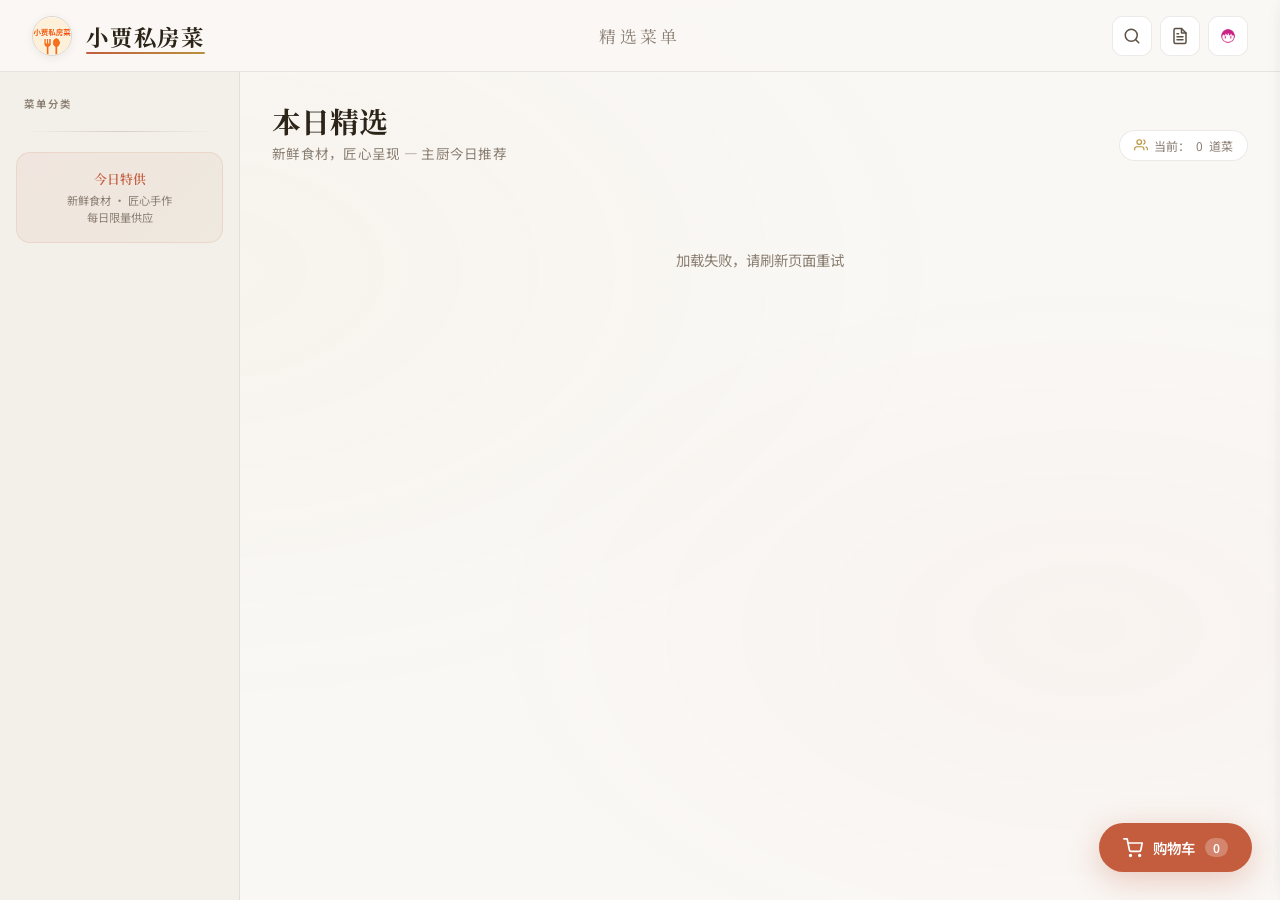
==== commit b9f63336: "前端代码与后端接口匹配" ====
--- a/index.html
+++ b/index.html
@@ -4,10 +4,8 @@
 <meta charset="UTF-8">
 <meta name="viewport" content="width=device-width, initial-scale=1.0">
 <title>小贾私房菜</title>
-<!-- 预连接谷歌字体，优化字体加载速度 -->
-<link rel="preconnect" href="https://fonts.googleapis.com">
 <!-- 引入中文字体：Noto Serif SC（衬线体，用于标题）和 Noto Sans SC（无衬线体，用于正文） -->
-<link href="https://fonts.googleapis.com/css2?family=Noto+Serif+SC:wght@400;600;700;900&family=Noto+Sans+SC:wght@300;400;500;600&display=swap" rel="stylesheet">
+<link href="https://fonts.loli.net/css2?family=Noto+Serif+SC:wght@400;600;700;900&family=Noto+Sans+SC:wght@300;400;500;600&display=swap" rel="stylesheet">
 <!-- 引入主样式文件 -->
 <link rel="stylesheet" href="style.css">
 </head>
@@ -37,12 +35,15 @@
         <svg viewBox="0 0 24 24" fill="none" stroke="currentColor" stroke-width="2" stroke-linecap="round" stroke-linejoin="round"><circle cx="11" cy="11" r="8"/><line x1="21" y1="21" x2="16.65" y2="16.65"/></svg>
       </button>
       <!-- 订单按钮：点击跳转到订单管理页面 -->
-      <button class="icon-btn" id="orders-btn" aria-label="订单" onclick="window.location.href='orders.html'">
+      <button class="icon-btn" id="orders-btn" aria-label="订单">
         <!-- 订单图标：使用SVG内联，无需额外图片资源 -->
         <svg viewBox="0 0 24 24" fill="none" stroke="currentColor" stroke-width="2" stroke-linecap="round" stroke-linejoin="round"><path d="M14 2H6a2 2 0 0 0-2 2v16a2 2 0 0 0 2 2h12a2 2 0 0 0 2-2V8z"/><polyline points="14 2 14 8 20 8"/><line x1="16" y1="13" x2="8" y2="13"/><line x1="16" y1="17" x2="8" y2="17"/><polyline points="10 9 9 9 8 9"/></svg>
       </button>
-      <!-- 用户头像/管理员按钮：点击切换管理员模式 -->
-      <div class="user-avatar" id="admin-btn" aria-label="个人信息">管</div>
+      <!-- 用户头像按钮 -->
+      <button class="icon-btn logged-out" id="admin-btn" aria-label="个人信息">
+        <img src="img/icon/头像.png" alt="用户头像" id="admin-avatar-img" class="avatar-img">
+        <span id="admin-avatar-text" class="avatar-text">用</span>
+      </button>
     </div>
   </header>
 
@@ -62,8 +63,15 @@
       <button class="icon-btn" id="mobile-search-btn" aria-label="搜索">
         <svg viewBox="0 0 24 24" fill="none" stroke="currentColor" stroke-width="2" stroke-linecap="round" stroke-linejoin="round"><circle cx="11" cy="11" r="8"/><line x1="21" y1="21" x2="16.65" y2="16.65"/></svg>
       </button>
-      <!-- 用户头像（移动端） -->
-      <div class="mobile-user-avatar" aria-label="个人信息">小贾</div>
+      <!-- 订单按钮（移动端） -->
+      <button class="icon-btn" id="mobile-orders-btn" aria-label="订单">
+        <svg viewBox="0 0 24 24" fill="none" stroke="currentColor" stroke-width="2" stroke-linecap="round" stroke-linejoin="round"><path d="M14 2H6a2 2 0 0 0-2 2v16a2 2 0 0 0 2 2h12a2 2 0 0 0 2-2V8z"/><polyline points="14 2 14 8 20 8"/><line x1="16" y1="13" x2="8" y2="13"/><line x1="16" y1="17" x2="8" y2="17"/><polyline points="10 9 9 9 8 9"/></svg>
+      </button>
+      <!-- 用户头像按钮（移动端） -->
+      <button class="icon-btn logged-out" id="mobile-avatar-btn" aria-label="个人信息">
+        <img src="img/icon/头像.png" alt="用户头像" id="mobile-avatar-img" class="avatar-img">
+        <span id="mobile-avatar-text" class="avatar-text">用</span>
+      </button>
     </div>
   </div>
 
@@ -102,13 +110,9 @@
           <span>新鲜食材，匠心呈现 — 主厨今日推荐</span>
         </h1>
         <div class="content-meta">
-          <div class="meta-tag">
-            <svg viewBox="0 0 24 24" fill="none" stroke="currentColor" stroke-width="2"><circle cx="12" cy="12" r="10"/><polyline points="12 6 12 12 16 14"/></svg>
-            约30分钟
-          </div>
           <div class="meta-tag" id="dish-count-tag">
             <svg viewBox="0 0 24 24" fill="none" stroke="currentColor" stroke-width="2"><path d="M17 21v-2a4 4 0 0 0-4-4H5a4 4 0 0 0-4 4v2"/><circle cx="9" cy="7" r="4"/><path d="M23 21v-2a4 4 0 0 0-3-3.87"/><path d="M16 3.13a4 4 0 0 1 0 7.75"/></svg>
-            <span id="dish-count">0</span> 道菜品
+            当前：<span id="dish-count">0</span> 道菜
           </div>
         </div>
       </div>
@@ -182,8 +186,38 @@
           <span id="total-amount">¥0.00</span>
         </div>
       </div>
+      <!-- 备注输入 -->
+      <div class="cart-note">
+        <label for="cart-note-input">备注</label>
+        <input type="text" id="cart-note-input" placeholder="输入备注信息...">
+      </div>
       <!-- 结算按钮 -->
       <button class="checkout-button" id="checkout-button">去结算</button>
+    </div>
+  </div>
+
+  <!-- ========== 用户个人信息面板 ========== -->
+  <div class="user-panel" id="user-panel">
+    <div class="user-panel-header">
+      <h3>个人信息</h3>
+      <!-- 用户面板关闭按钮：使用 img/icon/close.png -->
+      <button class="user-panel-close" id="user-panel-close">
+        <img src="img/icon/close.png" alt="关闭" width="20" height="20">
+      </button>
+    </div>
+    <div class="user-panel-content">
+      <div class="user-avatar-large" id="user-avatar-large">用</div>
+      <div class="user-info">
+        <div class="user-name" id="user-name">-</div>
+        <div class="user-id" id="user-id">用户ID: -</div>
+      </div>
+      <div class="user-balance-card">
+        <div class="balance-label">账户余额</div>
+        <div class="balance-amount" id="user-balance">¥0.00</div>
+      </div>
+      <div class="user-panel-actions">
+        <button class="user-action-btn" id="user-logout-btn">退出登录</button>
+      </div>
     </div>
   </div>
 
@@ -199,7 +233,150 @@
     <div class="admin-content">
       <p>管理员功能已启用</p>
       <p class="admin-hint">点击菜品卡片可以编辑或删除</p>
-      <button class="add-dish-btn" id="add-dish-btn">+ 新增菜品</button>
+      <div class="admin-actions">
+        <button class="add-dish-btn" id="add-dish-btn">+ 新增菜品</button>
+        <button class="edit-dish-btn" id="edit-dish-btn">✎ 编辑菜品</button>
+      </div>
+      <button class="user-action-btn admin-logout-btn" id="admin-logout-btn">退出登录</button>
+    </div>
+  </div>
+
+  <!-- ========== 编辑菜品弹窗 ========== -->
+  <div class="modal" id="edit-dish-modal">
+    <div class="modal-content edit-dish-content">
+      <!-- 编辑关闭按钮：使用 img/icon/close.png -->
+      <button class="modal-close" id="edit-dish-close">
+        <img src="img/icon/close.png" alt="关闭" width="24" height="24">
+      </button>
+      <h2 class="edit-dish-title" id="edit-dish-title">编辑菜品</h2>
+      <form class="edit-dish-form" id="edit-dish-form">
+        <div class="form-row">
+          <div class="form-group">
+            <label for="edit-dish-name">菜品名称</label>
+            <input type="text" id="edit-dish-name" required>
+          </div>
+          <div class="form-group">
+            <label for="edit-dish-price">价格</label>
+            <input type="number" id="edit-dish-price" step="0.01" required>
+          </div>
+        </div>
+        <div class="form-group">
+          <label for="edit-dish-image">图片URL</label>
+          <input type="text" id="edit-dish-image">
+        </div>
+        <div class="form-group">
+          <label for="edit-dish-description">简介</label>
+          <textarea id="edit-dish-description" rows="2"></textarea>
+        </div>
+        <div class="form-group">
+          <label for="edit-dish-detail">详细描述</label>
+          <textarea id="edit-dish-detail" rows="3"></textarea>
+        </div>
+        <div class="form-group">
+          <label for="edit-dish-ingredients">用料</label>
+          <textarea id="edit-dish-ingredients" rows="2"></textarea>
+        </div>
+        <div class="form-group">
+          <label for="edit-dish-method">制作方法</label>
+          <textarea id="edit-dish-method" rows="3"></textarea>
+        </div>
+        <div class="form-group">
+          <label for="edit-dish-tags">标签（逗号分隔）</label>
+          <input type="text" id="edit-dish-tags">
+        </div>
+        <div class="form-actions">
+          <button type="button" class="btn-cancel" id="edit-dish-cancel">取消</button>
+          <button type="submit" class="btn-save" id="edit-dish-save">保存</button>
+        </div>
+      </form>
+    </div>
+  </div>
+
+  <!-- ========== 新增菜品弹窗 ========== -->
+  <div class="modal" id="add-dish-modal">
+    <div class="modal-content edit-dish-content">
+      <!-- 新增关闭按钮：使用 img/icon/close.png -->
+      <button class="modal-close" id="add-dish-close">
+        <img src="img/icon/close.png" alt="关闭" width="24" height="24">
+      </button>
+      <h2 class="edit-dish-title" id="add-dish-title">新增菜品</h2>
+      <form class="edit-dish-form" id="add-dish-form">
+        <div class="form-row">
+          <div class="form-group">
+            <label for="add-dish-name">菜品名称</label>
+            <input type="text" id="add-dish-name" required>
+          </div>
+          <div class="form-group">
+            <label for="add-dish-price">价格</label>
+            <input type="number" id="add-dish-price" step="0.01" required>
+          </div>
+        </div>
+        <div class="form-group">
+          <label for="add-dish-image">图片URL</label>
+          <input type="text" id="add-dish-image" placeholder="不填则使用默认图片">
+        </div>
+        <div class="form-group">
+          <label for="add-dish-description">简介</label>
+          <textarea id="add-dish-description" rows="2"></textarea>
+        </div>
+        <div class="form-group">
+          <label for="add-dish-detail">详细描述</label>
+          <textarea id="add-dish-detail" rows="3"></textarea>
+        </div>
+        <div class="form-group">
+          <label for="add-dish-ingredients">用料</label>
+          <textarea id="add-dish-ingredients" rows="2"></textarea>
+        </div>
+        <div class="form-group">
+          <label for="add-dish-method">制作方法</label>
+          <textarea id="add-dish-method" rows="3"></textarea>
+        </div>
+        <div class="form-group">
+          <label for="add-dish-tags">标签（逗号分隔）</label>
+          <input type="text" id="add-dish-tags">
+        </div>
+        <div class="form-actions">
+          <button type="button" class="btn-cancel" id="add-dish-cancel">取消</button>
+          <button type="submit" class="btn-save" id="add-dish-submit">新增</button>
+        </div>
+      </form>
+    </div>
+  </div>
+
+  <!-- ========== 登录弹窗 ========== -->
+  <div class="modal" id="login-modal">
+    <div class="modal-content login-content">
+      <!-- 登录关闭按钮：使用 img/icon/close.png -->
+      <button class="modal-close" id="login-close">
+        <img src="img/icon/close.png" alt="关闭" width="24" height="24">
+      </button>
+      <h2 class="login-title">用户登录</h2>
+      <p class="login-subtitle">请登录后再进行下单操作</p>
+      <div class="login-form">
+        <div class="form-group">
+          <label for="login-username">用户名</label>
+          <input type="text" id="login-username" placeholder="请输入用户名" autofocus>
+        </div>
+        <div class="form-group">
+          <label for="login-password">密码</label>
+          <input type="password" id="login-password" placeholder="请输入密码">
+        </div>
+        <button class="login-button" id="login-button">登 录</button>
+        <p class="login-error" id="login-error"></p>
+      </div>
+    </div>
+  </div>
+
+  <!-- ========== 确认弹窗 ========== -->
+  <div class="modal" id="confirm-modal">
+    <div class="modal-content confirm-content">
+      <div class="confirm-icon">⚠️</div>
+      <h3 class="confirm-title" id="confirm-title">确认操作</h3>
+      <p class="confirm-message" id="confirm-message">确定要执行此操作吗？</p>
+      <div class="confirm-actions">
+        <button class="btn-cancel" id="confirm-cancel">取消</button>
+        <button class="btn-danger" id="confirm-ok">确认</button>
+      </div>
     </div>
   </div>
 
--- a/style.css
+++ b/style.css
@@ -27,8 +27,8 @@
   --radius-xl: 22px;
   --sidebar-width: 240px;
   --header-height: 72px;
-  --font-display: 'Noto Serif SC', serif;
-  --font-body: 'Noto Sans SC', sans-serif;
+  --font-display: 'Noto Serif SC', 'Songti SC', 'SimSun', serif;
+  --font-body: 'Noto Sans SC', 'PingFang SC', 'Microsoft YaHei', sans-serif;
 }
 
 html {
@@ -179,8 +179,30 @@
 .icon-btn svg {
   width: 18px;
   height: 18px;
-  position: relative;
-  z-index: 1;
+}
+
+.icon-btn .avatar-img {
+  width: 18px;
+  height: 18px;
+  display: none;
+}
+
+.icon-btn .avatar-text {
+  display: flex;
+  align-items: center;
+  justify-content: center;
+  font-family: var(--font-display);
+  font-size: 0.85rem;
+  font-weight: 600;
+  color: var(--text-secondary);
+}
+
+.icon-btn.logged-out .avatar-img {
+  display: block;
+}
+
+.icon-btn.logged-out .avatar-text {
+  display: none;
 }
 
 .user-avatar {
@@ -441,6 +463,8 @@
   line-height: 1.5;
 }
 
+
+
 /* ===== CONTENT AREA ===== */
 .content {
   flex: 1;
@@ -703,6 +727,12 @@
   border-radius: 4px;
   background: var(--surface);
   border: 1px solid var(--border);
+}
+
+.card-tag-extra {
+  background: #9ca3af;
+  color: #fff;
+  border-color: #9ca3af;
 }
 
 .add-btn {
@@ -896,14 +926,17 @@
 
   .main-layout {
     flex-direction: column;
+    height: calc(100vh - 56px);
+    overflow: hidden;
   }
 
   /* ===== HORIZONTAL SCROLLABLE CATEGORY BAR ===== */
   .sidebar {
     width: 100%;
     height: auto;
-    position: relative;
-    top: auto;
+    position: sticky;
+    top: 0;
+    z-index: 20;
     border-right: none;
     border-bottom: 1px solid var(--border);
     padding: 0;
@@ -916,6 +949,7 @@
     scroll-snap-type: x proximity;
     scrollbar-width: thin;
     scrollbar-color: var(--accent) transparent;
+    background: var(--bg-primary);
   }
 
   /* Auto-hide scrollbar */
@@ -1032,6 +1066,9 @@
     overflow-y: hidden;
     -webkit-overflow-scrolling: touch;
     animation: subPanelSlide 0.25s ease-out;
+    position: sticky;
+    top: 60px;
+    z-index: 19;
   }
 
   .mobile-sub-panel.visible {
@@ -1048,7 +1085,7 @@
   .mobile-sub-panel .sub-chip {
     flex-shrink: 0;
     padding: 8px 18px;
-    border-radius: 20px;
+    border-radius: 12px;
     font-size: 0.78rem;
     font-weight: 500;
     color: var(--text-secondary);
@@ -1057,14 +1094,43 @@
     cursor: pointer;
     transition: all 0.2s ease;
     white-space: nowrap;
+    position: relative;
+    overflow: hidden;
   }
 
   .mobile-sub-panel .sub-chip:active,
   .mobile-sub-panel .sub-chip.active {
-    background: var(--accent);
-    border-color: var(--accent);
-    color: #fff;
-    box-shadow: 0 2px 8px var(--accent-glow);
+    box-shadow: 0 2px 8px rgba(0,0,0,0.15);
+    transform: scale(0.98);
+  }
+
+  .mobile-sub-panel .sub-chip.active::after {
+    content: '';
+    position: absolute;
+    top: 50%;
+    left: -20%;
+    width: 40%;
+    height: 100%;
+    background: linear-gradient(90deg, transparent, rgba(255,255,255,0.3), transparent);
+    transform: translateY(-50%);
+    animation: bubbleSlide 1s ease-in-out infinite;
+  }
+
+  @keyframes bubbleSlide {
+    0% {
+      left: -20%;
+      opacity: 0;
+    }
+    20% {
+      opacity: 1;
+    }
+    80% {
+      opacity: 1;
+    }
+    100% {
+      left: 100%;
+      opacity: 0;
+    }
   }
 
   @keyframes subPanelSlide {
@@ -1079,6 +1145,9 @@
 
   .content {
     padding: 16px;
+    flex: 1;
+    overflow-y: auto;
+    -webkit-overflow-scrolling: touch;
   }
 
   .content-header {
@@ -1129,12 +1198,29 @@
   }
 
   .card-tag {
-    display: none;
+    font-size: 0.58rem;
+    padding: 1.5px 5px;
+    border-radius: 3px;
+    white-space: nowrap;
+    flex-shrink: 0;
+  }
+
+  .card-tags {
+    flex-wrap: nowrap;
+    overflow: hidden;
+    gap: 4px;
+    flex: 1;
+    min-width: 0;
+    max-width: calc(100% - 34px);
+  }
+
+  .card-footer {
+    align-items: center;
   }
 
   .add-btn {
-    width: 32px;
-    height: 32px;
+    width: 28px;
+    height: 28px;
   }
 
   .card-badge {
@@ -1281,6 +1367,92 @@
   transform: scale(1.1);
 }
 
+.login-content {
+  padding: 40px 32px;
+  text-align: center;
+}
+
+.login-title {
+  font-family: var(--font-display);
+  font-size: 24px;
+  font-weight: 700;
+  color: var(--text-primary);
+  margin-bottom: 8px;
+}
+
+.login-subtitle {
+  font-size: 14px;
+  color: var(--text-muted);
+  margin-bottom: 32px;
+}
+
+.login-form {
+  display: flex;
+  flex-direction: column;
+  gap: 20px;
+}
+
+.login-form .form-group {
+  text-align: left;
+}
+
+.login-form .form-group label {
+  display: block;
+  font-size: 14px;
+  font-weight: 600;
+  color: var(--text-secondary);
+  margin-bottom: 8px;
+}
+
+.login-form .form-group input {
+  width: 100%;
+  padding: 14px 16px;
+  font-size: 15px;
+  border: 2px solid var(--border);
+  border-radius: var(--radius-md);
+  background: var(--bg-primary);
+  color: var(--text-primary);
+  transition: all 0.3s ease;
+  outline: none;
+}
+
+.login-form .form-group input:focus {
+  border-color: var(--accent);
+  background: var(--bg-card);
+  box-shadow: 0 0 0 4px var(--accent-glow);
+}
+
+.login-form .form-group input::placeholder {
+  color: var(--text-muted);
+}
+
+.login-button {
+  width: 100%;
+  padding: 16px;
+  font-size: 16px;
+  font-weight: 600;
+  color: white;
+  background: var(--accent);
+  border: none;
+  border-radius: var(--radius-md);
+  cursor: pointer;
+  transition: all 0.3s ease;
+  margin-top: 8px;
+}
+
+.login-button:hover {
+  background: var(--accent-light);
+  transform: translateY(-2px);
+  box-shadow: 0 6px 20px var(--accent-glow);
+}
+
+.login-error {
+  font-size: 13px;
+  color: #E53935;
+  margin-top: 8px;
+  min-height: 18px;
+}
+
 .dish-detail {
   padding-bottom: 20px;
 }
@@ -1530,6 +1702,35 @@
   margin-bottom: 16px;
 }
 
+.cart-note {
+  margin-bottom: 16px;
+}
+
+.cart-note label {
+  display: block;
+  font-size: 0.75rem;
+  color: var(--text-muted);
+  margin-bottom: 6px;
+}
+
+.cart-note input {
+  width: 100%;
+  padding: 10px 12px;
+  border: 1px solid var(--border);
+  border-radius: var(--radius-sm);
+  background: var(--bg-card);
+  color: var(--text-primary);
+  font-size: 0.85rem;
+  font-family: var(--font-body);
+  box-sizing: border-box;
+  transition: border-color 0.3s ease;
+}
+
+.cart-note input:focus {
+  outline: none;
+  border-color: var(--accent);
+}
+
 .summary-row {
   display: flex;
   justify-content: space-between;
@@ -1573,6 +1774,153 @@
 }
 
 /* ===== ADMIN PANEL ===== */
+.user-panel {
+  position: fixed;
+  top: 0;
+  right: -320px;
+  width: 300px;
+  height: 100vh;
+  background: var(--bg-card);
+  z-index: 600;
+  box-shadow: -4px 0 30px rgba(0,0,0,0.1);
+  transition: right 0.4s cubic-bezier(0.23, 1, 0.32, 1);
+  display: flex;
+  flex-direction: column;
+}
+
+.user-panel.active {
+  right: 0;
+}
+
+.user-panel-header {
+  padding: 24px;
+  border-bottom: 1px solid var(--border);
+  display: flex;
+  align-items: center;
+  justify-content: space-between;
+}
+
+.user-panel-header h3 {
+  font-family: var(--font-display);
+  font-size: 1.1rem;
+  font-weight: 700;
+  color: var(--text-primary);
+}
+
+.user-panel-close {
+  width: 32px;
+  height: 32px;
+  border-radius: 50%;
+  background: var(--surface);
+  border: none;
+  cursor: pointer;
+  display: flex;
+  align-items: center;
+  justify-content: center;
+  transition: all 0.3s ease;
+}
+
+.user-panel-close:hover {
+  background: var(--surface-light);
+}
+
+.user-panel-content {
+  flex: 1;
+  padding: 24px;
+  display: flex;
+  flex-direction: column;
+  align-items: center;
+}
+
+.user-avatar-large {
+  width: 80px;
+  height: 80px;
+  border-radius: 50%;
+  background: var(--accent);
+  color: white;
+  font-size: 2rem;
+  font-weight: 700;
+  display: flex;
+  align-items: center;
+  justify-content: center;
+  margin-bottom: 16px;
+}
+
+.user-info {
+  text-align: center;
+  margin-bottom: 24px;
+}
+
+.user-name {
+  font-family: var(--font-display);
+  font-size: 1.2rem;
+  font-weight: 700;
+  color: var(--text-primary);
+  margin-bottom: 4px;
+}
+
+.user-id {
+  font-size: 0.85rem;
+  color: var(--text-muted);
+}
+
+.user-balance-card {
+  width: 100%;
+  padding: 20px;
+  background: linear-gradient(135deg, var(--gold-dim) 0%, rgba(184, 146, 62, 0.05) 100%);
+  border-radius: var(--radius-lg);
+  border: 1px solid rgba(184, 146, 62, 0.2);
+  text-align: center;
+  margin-bottom: 24px;
+}
+
+.balance-label {
+  font-size: 0.9rem;
+  color: var(--text-muted);
+  margin-bottom: 8px;
+}
+
+.balance-amount {
+  font-family: var(--font-display);
+  font-size: 2rem;
+  font-weight: 700;
+  color: var(--gold);
+}
+
+.user-panel-actions {
+  width: 100%;
+  display: flex;
+  flex-direction: column;
+  gap: 12px;
+}
+
+.user-action-btn {
+  width: 100%;
+  padding: 14px;
+  border-radius: var(--radius-md);
+  border: none;
+  font-size: 0.95rem;
+  font-weight: 600;
+  cursor: pointer;
+  transition: all 0.3s ease;
+  background: var(--surface);
+  color: var(--text-secondary);
+}
+
+.user-action-btn:hover {
+  background: var(--surface-light);
+}
+
+.admin-logout-btn {
+  margin-top: 16px;
+  background: var(--surface) !important;
+  color: var(--text-secondary) !important;
+}
+
+.admin-logout-btn:hover {
+  background: var(--surface-light) !important;
+}
+
 .admin-panel {
   position: fixed;
   top: 0;
@@ -1642,6 +1990,182 @@
   color: #fff;
 }
 
+.admin-actions {
+  display: flex;
+  gap: 12px;
+  margin-bottom: 16px;
+}
+
+.admin-actions .add-dish-btn {
+  flex: 1;
+  width: auto;
+  padding: 10px 16px;
+}
+
+.edit-dish-btn {
+  flex: 1;
+  padding: 10px 16px;
+  border-radius: var(--radius-md);
+  border: 2px dashed #3b82f6;
+  background: transparent;
+  color: #3b82f6;
+  font-size: 0.95rem;
+  font-weight: 600;
+  cursor: pointer;
+  transition: all 0.3s ease;
+  font-family: var(--font-body);
+}
+
+.edit-dish-btn:hover {
+  background: #3b82f6;
+  color: #fff;
+}
+
+.edit-dish-btn.active {
+  background: #3b82f6;
+  color: #fff;
+  border-style: solid;
+}
+
+.food-card .card-actions {
+  position: absolute;
+  top: 8px;
+  right: 8px;
+  display: flex;
+  gap: 4px;
+  z-index: 10;
+}
+
+.food-card .card-action-btn {
+  width: 28px;
+  height: 28px;
+  border-radius: 50%;
+  border: none;
+  background: rgba(255, 255, 255, 0.9);
+  cursor: pointer;
+  display: flex;
+  align-items: center;
+  justify-content: center;
+  box-shadow: 0 2px 8px rgba(0, 0, 0, 0.15);
+  transition: all 0.2s ease;
+}
+
+.food-card .card-action-btn:hover {
+  transform: scale(1.1);
+}
+
+.food-card .card-action-btn img {
+  width: 14px;
+  height: 14px;
+}
+
+.edit-dish-content {
+  max-width: 500px;
+  width: 90%;
+  max-height: 85vh;
+  overflow-y: auto;
+  border-radius: var(--radius-lg);
+  background: var(--bg-card);
+  box-shadow: var(--shadow-lg);
+}
+
+.edit-dish-title {
+  text-align: center;
+  margin-bottom: 24px;
+  color: var(--text-primary);
+  font-family: var(--font-display);
+}
+
+.edit-dish-form {
+  padding: 0 20px 20px;
+}
+
+.edit-dish-form .form-row {
+  display: flex;
+  gap: 12px;
+}
+
+.edit-dish-form .form-row .form-group {
+  flex: 1;
+}
+
+.edit-dish-form .form-group {
+  margin-bottom: 16px;
+}
+
+.edit-dish-form .form-group label {
+  display: block;
+  margin-bottom: 6px;
+  font-weight: 600;
+  color: var(--text-secondary);
+  font-size: 0.85rem;
+}
+
+.edit-dish-form .form-group input,
+.edit-dish-form .form-group textarea {
+  width: 100%;
+  padding: 10px 12px;
+  border: 1px solid var(--border);
+  border-radius: var(--radius-sm);
+  background: var(--bg-input);
+  color: var(--text-primary);
+  font-family: var(--font-body);
+  font-size: 0.9rem;
+  box-sizing: border-box;
+  transition: border-color 0.3s ease;
+}
+
+.edit-dish-form .form-group input:focus,
+.edit-dish-form .form-group textarea:focus {
+  outline: none;
+  border-color: var(--accent);
+}
+
+.edit-dish-form .form-group textarea {
+  resize: vertical;
+  min-height: 60px;
+}
+
+.edit-dish-form .form-actions {
+  display: flex;
+  gap: 12px;
+  margin-top: 24px;
+}
+
+.edit-dish-form .btn-cancel {
+  flex: 1;
+  padding: 12px;
+  border-radius: var(--radius-md);
+  border: 1px solid var(--border);
+  background: transparent;
+  color: var(--text-secondary);
+  font-size: 0.95rem;
+  font-weight: 600;
+  cursor: pointer;
+  transition: all 0.3s ease;
+}
+
+.edit-dish-form .btn-cancel:hover {
+  background: var(--surface);
+}
+
+.edit-dish-form .btn-save {
+  flex: 1;
+  padding: 12px;
+  border-radius: var(--radius-md);
+  border: none;
+  background: var(--accent);
+  color: #fff;
+  font-size: 0.95rem;
+  font-weight: 600;
+  cursor: pointer;
+  transition: all 0.3s ease;
+}
+
+.edit-dish-form .btn-save:hover {
+  background: var(--accent-dark);
+}
+
 /* ===== LOADING ===== */
 .loading {
   grid-column: 1 / -1;
@@ -1685,3 +2209,71 @@
 ::-webkit-scrollbar-thumb:hover {
   background: var(--text-muted);
 }
+
+/* ===== CONFIRM MODAL ===== */
+.confirm-content {
+  padding: 32px;
+  text-align: center;
+  max-width: 400px;
+}
+
+.confirm-icon {
+  font-size: 48px;
+  margin-bottom: 16px;
+}
+
+.confirm-title {
+  font-family: var(--font-display);
+  font-size: 1.3rem;
+  font-weight: 700;
+  color: var(--text-primary);
+  margin-bottom: 8px;
+}
+
+.confirm-message {
+  font-size: 0.95rem;
+  color: var(--text-secondary);
+  line-height: 1.6;
+  margin-bottom: 24px;
+}
+
+.confirm-actions {
+  display: flex;
+  gap: 12px;
+}
+
+.confirm-actions .btn-cancel {
+  flex: 1;
+  padding: 12px;
+  border-radius: var(--radius-md);
+  border: 1px solid var(--border);
+  background: transparent;
+  color: var(--text-secondary);
+  font-size: 0.95rem;
+  font-weight: 600;
+  cursor: pointer;
+  transition: all 0.3s ease;
+  font-family: var(--font-body);
+}
+
+.confirm-actions .btn-cancel:hover {
+  background: var(--surface);
+}
+
+.confirm-actions .btn-danger {
+  flex: 1;
+  padding: 12px;
+  border-radius: var(--radius-md);
+  border: none;
+  background: #ef4444;
+  color: #fff;
+  font-size: 0.95rem;
+  font-weight: 600;
+  cursor: pointer;
+  transition: all 0.3s ease;
+  font-family: var(--font-body);
+}
+
+.confirm-actions .btn-danger:hover {
+  background: #dc2626;
+}
